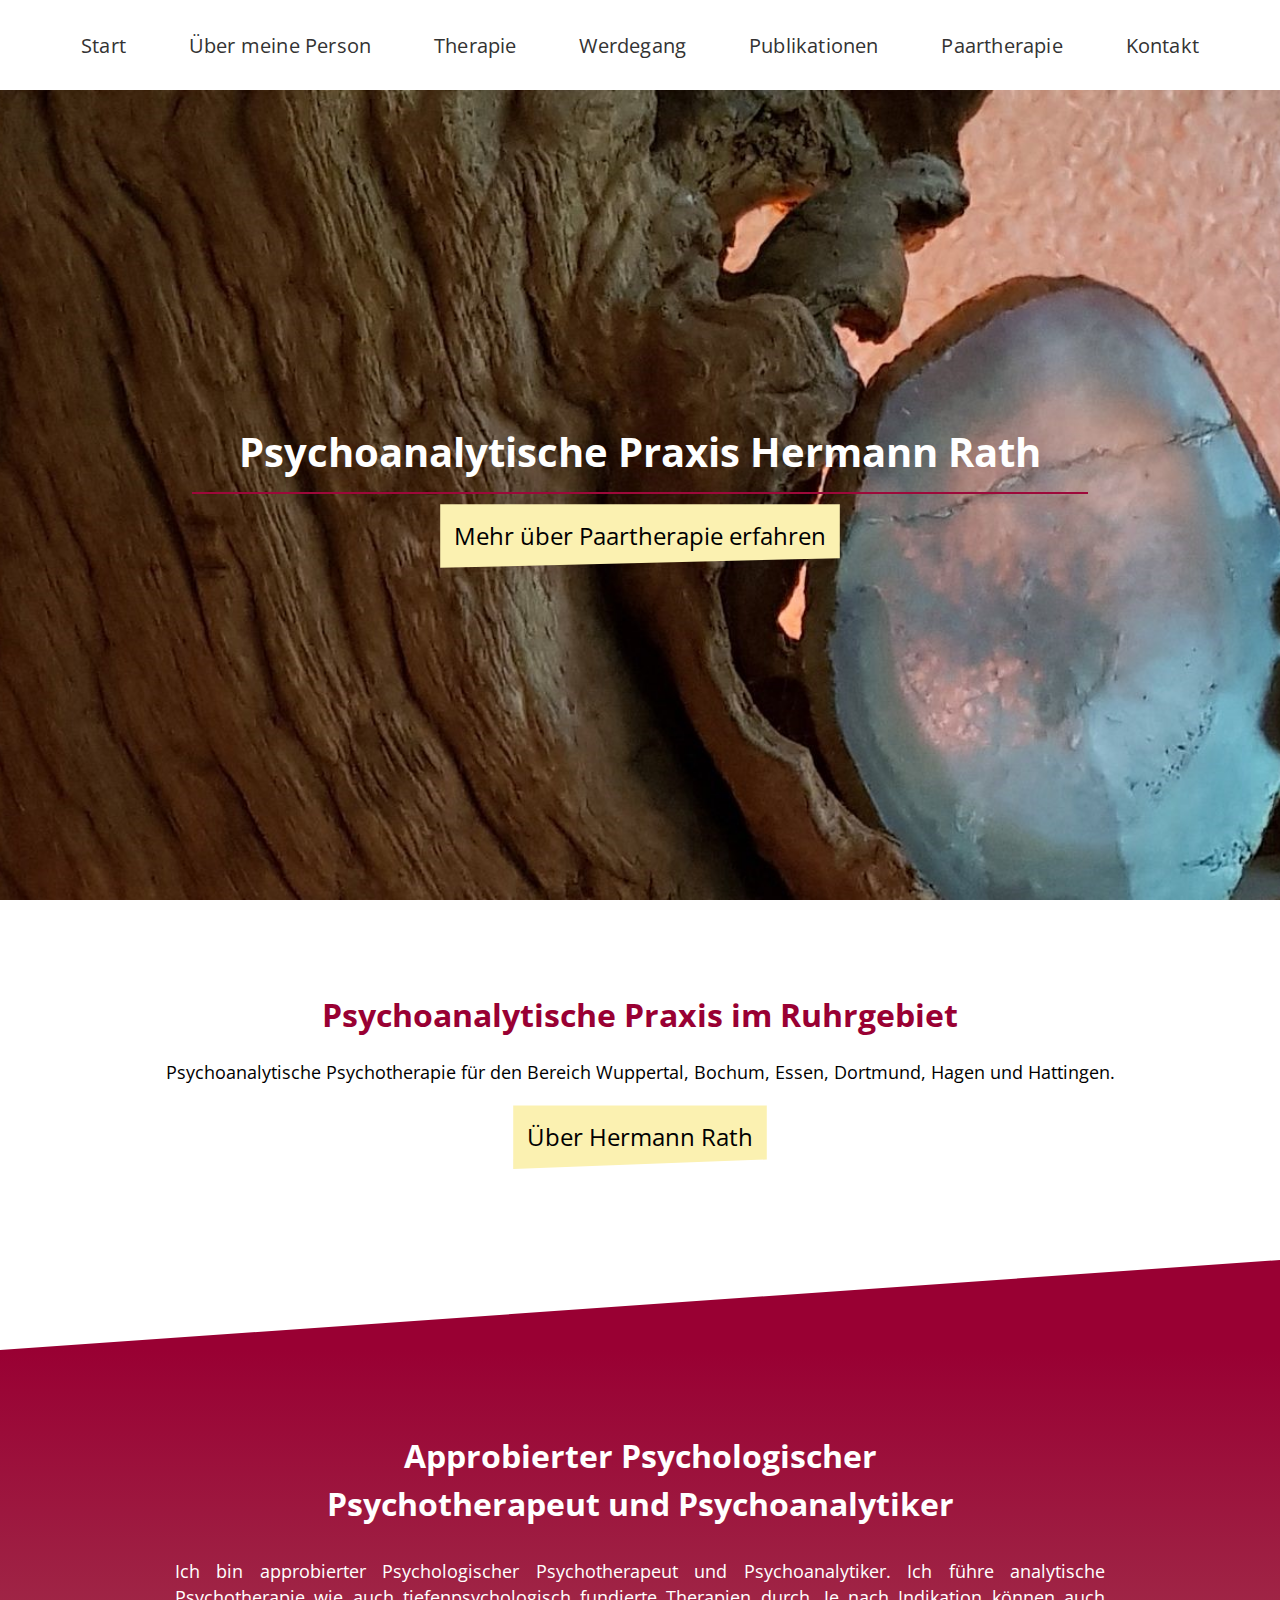
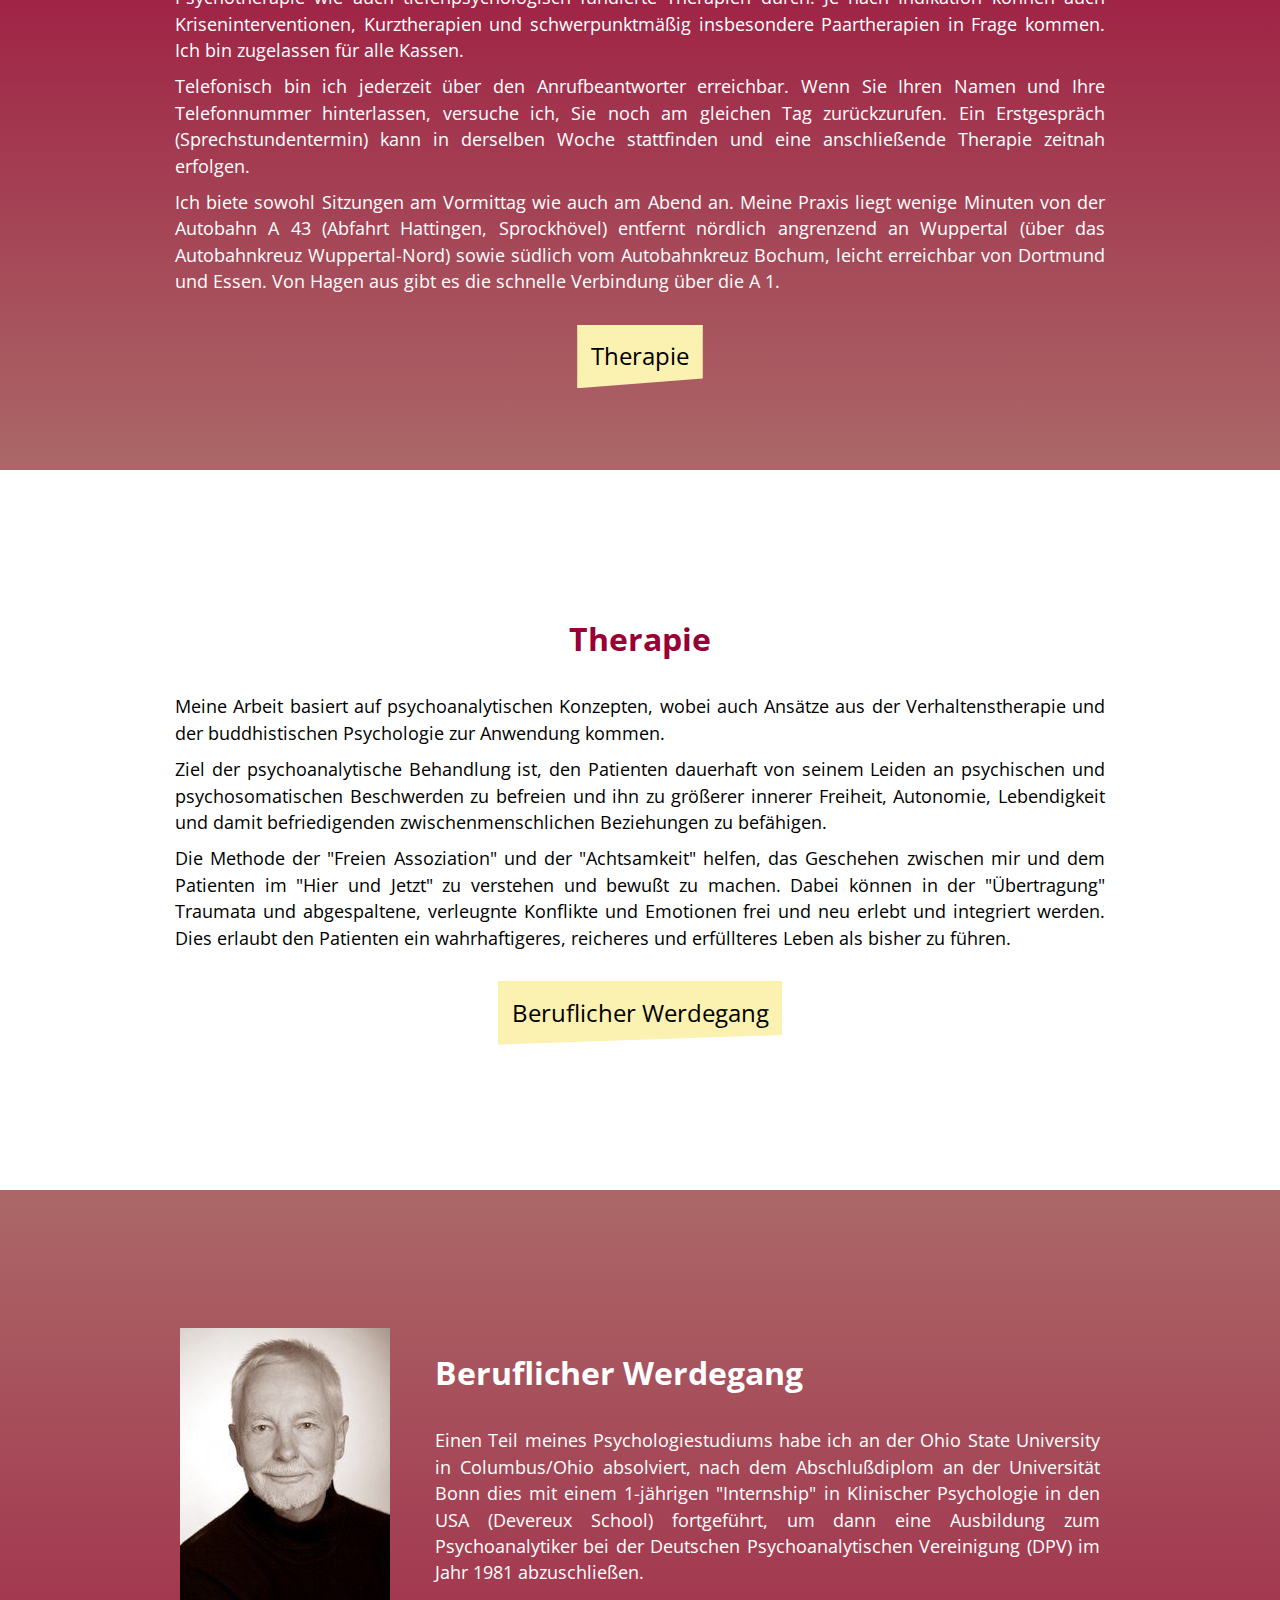
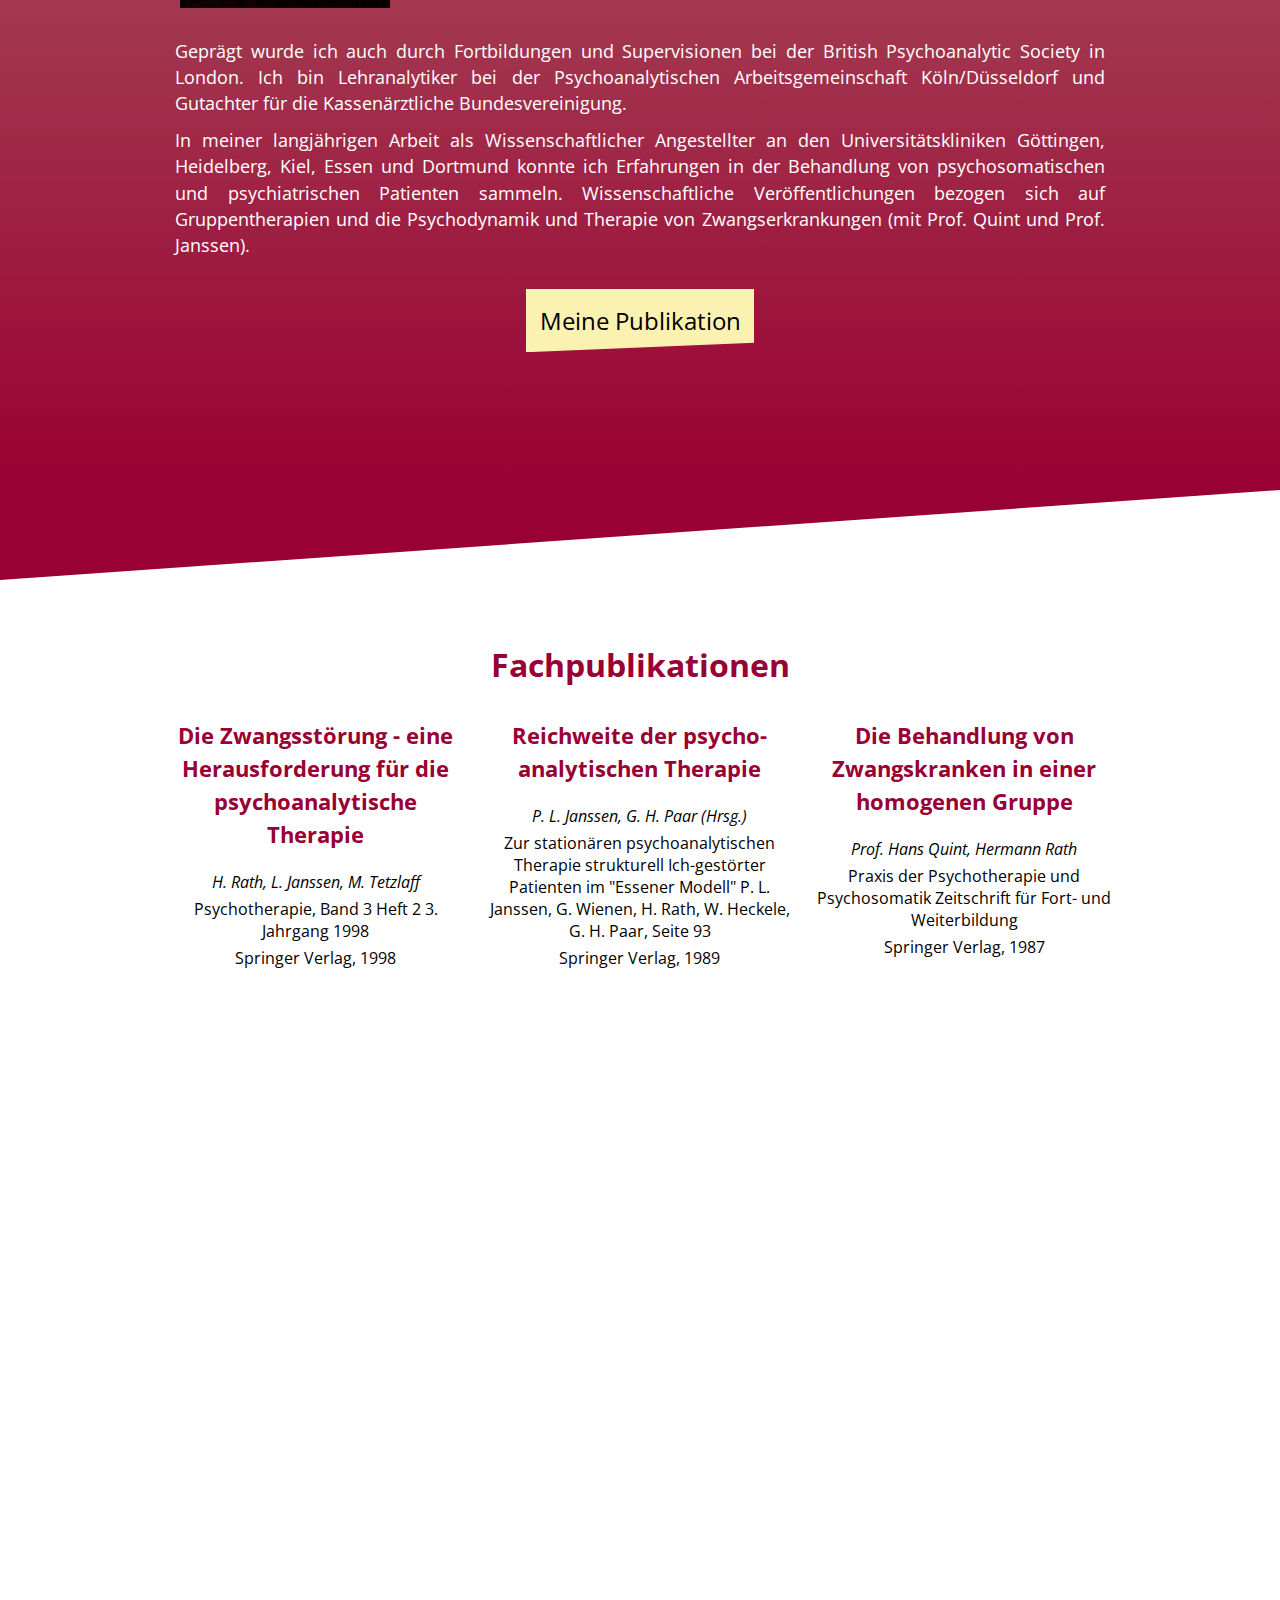
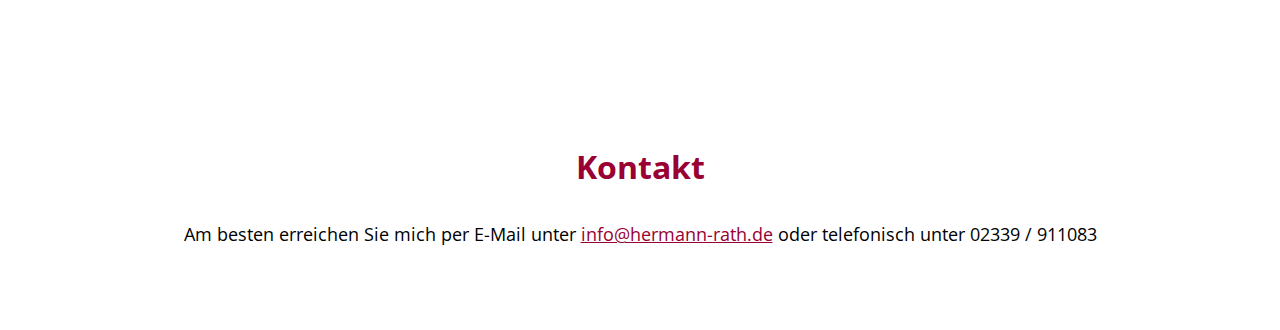
==== index.html @ 7dc6a61d "init" ====
<!DOCTYPE html>
<html lang="de">

<head>
	<meta charset="UTF-8">
	<meta name="viewport" content="width=device-width, initial-scale=1.0">
	<title>Psychoanalytische Praxis Hermann Rath</title>
	<link rel="stylesheet" href="./reset.css">
	<link rel="stylesheet" href="./style.css">
</head>

<body>
	<header>
		<nav class="nav">
			<input type="checkbox" id="nav-check">
			<div class="logo-container">
				<p class="logo">Dipl. Psych. Hermann Rath</p>
			</div>
			<div class="nav-btn">
				<label for="nav-check">
					<span></span>
					<span></span>
					<span></span>
				</label>
			</div>

			<ul class="nav-list">
				<li><a href="#practice">Start</a></li>
				<li><a href="#person">Über meine Person</a></li>
				<li><a href="#therapy">Therapie</a></li>
				<li><a href="#author">Werdegang</a></li>
				<li><a href="#publications">Publikationen</a></li>
				<li><a href="./test.html#test">Paartherapie</a></li>
				<li><a href="#">Kontakt</a></li>
			</ul>
		</nav>
	</header>
	<main>
		<section>
			<article class="hero-page">
				<h1 class="hero-page__title">Psychoanalytische Praxis Hermann Rath</h1>
				<hr class="line" />
				<button type="button" class="button">Mehr über Paartherapie erfahren</button>
			</article>
		</section>
		<section id="practice">
			<article class="practice">
				<h2 class="title title-red">Psychoanalytische Praxis im Ruhrgebiet</h2>
				<p class="text">Psychoanalytische Psychotherapie für den Bereich Wuppertal, Bochum, Essen, Dortmund, Hagen und
					Hattingen.</p>
				<a href="#person" class="button">Über Hermann Rath</a>
			</article>
		</section>
		<div class="divider-w-r"></div>
		<section id="person">
			<article class="licensed">
				<h2 class="title title-white">Approbierter Psychologischer Psychotherapeut und
					Psychoanalytiker</h2>
				<div class="text-container">
					<p class="text text-white">Ich bin approbierter Psychologischer Psychotherapeut und Psychoanalytiker. Ich
						führe
						analytische
						Psychotherapie wie auch tiefenpsychologisch fundierte Therapien durch. Je nach Indikation können auch
						Kriseninterventionen, Kurztherapien und schwerpunktmäßig insbesondere Paartherapien in Frage kommen. Ich bin
						zugelassen für alle Kassen.</p>
					<p class="text text-white">
						Telefonisch bin ich jederzeit über den Anrufbeantworter erreichbar. Wenn Sie Ihren Namen und Ihre
						Telefonnummer hinterlassen, versuche ich, Sie noch am gleichen Tag zurückzurufen. Ein Erstgespräch
						(Sprechstundentermin) kann in derselben Woche stattfinden und eine anschließende Therapie zeitnah erfolgen.
					</p>
					<p class="text text-white">
						Ich biete sowohl Sitzungen am Vormittag wie auch am Abend an. Meine Praxis liegt wenige Minuten von der
						Autobahn A 43 (Abfahrt Hattingen, Sprockhövel) entfernt nördlich angrenzend an Wuppertal (über das
						Autobahnkreuz Wuppertal-Nord) sowie südlich vom Autobahnkreuz Bochum, leicht erreichbar von Dortmund und
						Essen. Von Hagen aus gibt es die schnelle Verbindung über die A 1.</p>
				</div>
				<a href="#therapy" class="button">Therapie</a>
			</article>
		</section>
		<section>
			<article class="therapy" id="therapy">
				<h2 class="title title-red">Therapie</h2>
				<div class="text-container">
					<p class="text">Meine Arbeit basiert auf psychoanalytischen Konzepten, wobei auch Ansätze aus der
						Verhaltenstherapie und der buddhistischen Psychologie zur Anwendung kommen.</p>
					<p class="text">
						Ziel der psychoanalytische Behandlung ist, den Patienten dauerhaft von seinem Leiden an psychischen und
						psychosomatischen Beschwerden zu befreien und ihn zu größerer innerer Freiheit, Autonomie, Lebendigkeit und
						damit befriedigenden zwischenmenschlichen Beziehungen zu befähigen.
					</p>
					<p class="text">
						Die Methode der "Freien Assoziation" und der "Achtsamkeit" helfen, das Geschehen zwischen mir und dem
						Patienten im "Hier und Jetzt" zu verstehen und bewußt zu machen. Dabei können in der "Übertragung" Traumata
						und abgespaltene, verleugnte Konflikte und Emotionen frei und neu erlebt und integriert werden. Dies erlaubt
						den Patienten ein wahrhaftigeres, reicheres und erfüllteres Leben als bisher zu führen.</p>
				</div>
				<a href="#author" class="button">Beruflicher Werdegang</a>
			</article>
		</section>
		<section id="author">
			<article class="author">
				<div class="author-container">
					<img src="./img/h-rath.jpg" alt="Beruflicher Werdegang" />
					<div class="author-info">
						<h2 class="author-name">Beruflicher Werdegang</h2>
						<p class="text text-white author-text">Einen Teil meines Psychologiestudiums habe ich an der Ohio State
							University in
							Columbus/Ohio
							absolviert,
							nach dem Abschlußdiplom an der Universität Bonn dies mit einem 1-jährigen "Internship" in Klinischer
							Psychologie in den USA (Devereux School) fortgeführt, um dann eine Ausbildung zum Psychoanalytiker bei der
							Deutschen Psychoanalytischen Vereinigung (DPV) im Jahr 1981 abzuschließen.</p>
					</div>
				</div>
				<div class="text-container">
					<p class="text text-white">Geprägt wurde ich auch durch Fortbildungen und Supervisionen bei der British
						Psychoanalytic Society in
						London. Ich bin Lehranalytiker bei der Psychoanalytischen Arbeitsgemeinschaft Köln/Düsseldorf und Gutachter
						für die Kassenärztliche Bundesvereinigung.</p>
					<p class="text text-white">In meiner langjährigen Arbeit als Wissenschaftlicher Angestellter an den
						Universitätskliniken Göttingen,
						Heidelberg, Kiel, Essen und Dortmund konnte ich Erfahrungen in der Behandlung von psychosomatischen und
						psychiatrischen Patienten sammeln. Wissenschaftliche Veröffentlichungen bezogen sich auf Gruppentherapien
						und die Psychodynamik und Therapie von Zwangserkrankungen (mit Prof. Quint und Prof. Janssen).</p>
				</div>
				<a href="#publications" class="button">Meine Publikation</a>
			</article>
		</section>
		<div class="divider-r-w"></div>
		<section id="publications">
			<article class="publications">
				<h2 class="title title-red">Fachpublikationen</h2>
				<div class="publications-container">
					<div class="publication">
						<h3 class="publication-title">Die Zwangsstörung - eine Herausforderung für die psychoanalytische Therapie
						</h3>
						<p class="publication-author">H. Rath, L. Janssen, M. Tetzlaff</p>
						<p>Psychotherapie, Band 3 Heft 2
							3. Jahrgang 1998</p>
						<p>Springer Verlag, 1998</p>
					</div>
					<div class="publication">
						<h3 class="publication-title">Reichweite der psycho-analytischen Therapie
						</h3>
						<p class="publication-author">P. L. Janssen, G. H. Paar (Hrsg.)</p>
						<p>Zur stationären psychoanalytischen Therapie strukturell Ich-gestörter Patienten im "Essener Modell"
							P. L. Janssen, G. Wienen, H. Rath, W. Heckele, G. H. Paar, Seite 93</p>
						<p>Springer Verlag, 1989</p>
					</div>
					<div class="publication">
						<h3 class="publication-title">Die Behandlung von Zwangskranken in einer homogenen Gruppe
						</h3>
						<p class="publication-author">Prof. Hans Quint, Hermann Rath</p>
						<p>Praxis der Psychotherapie und Psychosomatik
							Zeitschrift für Fort- und Weiterbildung</p>
						<p>Springer Verlag, 1987</p>
					</div>
				</div>
			</article>
		</section>
		<div class="parallax"></div>
		<section>
			<article class="contact">
				<h2 class="title title-red">Kontakt</h2>
				<p class="text">Am besten erreichen Sie mich per E-Mail unter <a href="mailto: info@hermann-rath.de"
						class="contact-mail">info@hermann-rath.de</a>
					oder telefonisch unter
					02339
					/ 911083</p>
			</article>
		</section>
	</main>
</body>

</html>
---- style.css ----
@import url("https://fonts.googleapis.com/css2?family=Open+Sans:ital,wght@0,300;0,400;0,500;0,600;0,700;0,800;1,300;1,400;1,500;1,600;1,700;1,800&display=swap");
@import url("https://fonts.googleapis.com/css2?family=Cormorant+Garamond:wght@600&display=swap");

* {
  box-sizing: border-box;
  scroll-behavior: smooth;
}
body {
  margin: 0;
  font-family: "Open Sans", sans-serif;
}
.nav {
  width: 100%;
  background-color: #fff;
  display: flex;
  justify-content: center;
  align-items: center;
  min-height: 10vh;
}
.nav > .nav-list {
  display: flex;
  gap: 1.8rem;
}
.nav > .nav-list > li {
  list-style-type: none;
}
.nav > .nav-list > li a {
  text-decoration: none;
  color: #333;
  cursor: pointer;
  padding: 1rem;
  font-size: 20px;
  transition: all 0.3s ease-in-out;
  border: 1px solid #fff;
  width: 100%;
  letter-spacing: 0.2px;
}
.nav > .nav-list > li a:hover,
.nav > .nav-list > li a:focus {
  border: 1px solid #903;
  color: #903;
}
.nav > #nav-check {
  display: none;
}

.logo-container {
  display: none;
}

.logo {
  font-weight: 600;
  font-size: 24px;
  font-family: "Cormorant Garamond", serif;
  cursor: pointer;
}

.hero-page {
  min-height: 90vh;
  display: flex;
  justify-content: center;
  align-items: center;
  flex-direction: column;
  background-image: url(./img/background.jpg);
  background-position: center center;
  background-size: cover;
  background-repeat: no-repeat;
  gap: 10px;
}

.hero-page__title {
  font-size: 40px;
  line-height: 1.5;
  letter-spacing: 0px;
  font-weight: 700;
  text-transform: none;
  font-style: normal;
  color: #fff;
  text-align: center;
}

.line {
  height: 2px;
  width: 70%;
  max-width: 1000px;
  background-color: rgb(157, 9, 58);
}

.button {
  clip-path: polygon(0 0, 100% 0, 100% 85%, 0 100%);
  padding: 0.8rem 0.8rem;
  letter-spacing: 0px;
  font-weight: 400;
  text-transform: none;
  font-style: normal;
  border-width: 1px;
  border-style: solid;
  max-width: 100%;
  transition: all 0.3s ease-in-out;
  background: #fbf1b1;
  color: #000;
  border-color: rgba(0, 0, 0, 0);
  padding: 0.8rem 0.8rem;
  font-size: 1.5rem;
  line-height: 1.5;
}

.button:hover {
  background: #903;
  color: #fff;
  border-color: rgba(0, 0, 0, 0);
  cursor: pointer;
  clip-path: polygon(0 0, 100% 0, 100% 100%, 0% 85%);
}

.practice {
  min-height: 40vh;
  background-color: #ffffff;
  display: flex;
  flex-direction: column;
  justify-content: center;
  align-items: center;
  gap: 20px;
  padding: 15px;
}

.title {
  font-size: 32px;
  line-height: 1.5;
  letter-spacing: 0px;
  font-weight: 700;
  text-transform: none;
  font-style: normal;
  text-decoration: none;
  text-align: center;
  margin-bottom: 0;
  width: 60%;
}

.title-red {
  color: #903;
}
.title-white {
  color: #fff;
}

.text-container {
  max-width: 950px;
  padding: 0 10px;
}
.text-container p:not(:first-child) {
  margin-top: 10px;
}
.text {
  font-size: 1.1rem;
  text-align: justify;
  line-height: 1.5;
}
.text-white {
  color: #fff;
}

.divider-w-r {
  min-height: 10vh;
  background-color: #fff;
  position: relative;
}

.divider-w-r::after {
  content: "";
  position: absolute;
  top: 0;
  left: 0;
  height: 100%;
  width: 100%;
  background: #903;
  clip-path: polygon(100% 0, 0% 100%, 100% 120%);
}

.divider-r-w {
  min-height: 10vh;
  background-color: #903;
  position: relative;
}

.divider-r-w::after {
  content: "";
  position: absolute;
  top: 0;
  left: 0;
  height: 100%;
  width: 100%;
  background: #fff;
  clip-path: polygon(100% 0, 0% 100%, 100% 120%);
}

.licensed {
  min-height: 80vh;
  background: linear-gradient(#903, #ab6868);
  display: flex;
  flex-direction: column;
  justify-content: center;
  align-items: center;
  gap: 30px;
  padding: 60px 15px;
}

.therapy {
  min-height: 80vh;
  background: #fff;
  display: flex;
  flex-direction: column;
  justify-content: center;
  align-items: center;
  gap: 30px;
  padding: 60px 15px;
}

.author {
  min-height: 100vh;
  background: linear-gradient(#ab6868, #903);
  display: flex;
  flex-direction: column;
  justify-content: center;
  align-items: center;
  gap: 30px;
  padding: 60px 15px;
}

.author-container {
  max-width: 950px;
  display: flex;
  justify-content: center;
  align-items: center;
  gap: 45px;
}

.author-info {
  width: 70%;
  display: flex;
  flex-direction: column;
  gap: 30px;
}

.author-name {
  font-size: 32px;
  line-height: 1.5;
  letter-spacing: 0px;
  font-weight: 700;
  color: #fff;
}

.publications {
  min-height: 50vh;
  background: #fff;
  display: flex;
  flex-direction: column;
  justify-content: center;
  align-items: center;
  gap: 30px;
  padding: 60px 15px;
}

.publications-container {
  display: flex;
  justify-content: center;
  gap: 23px;
  width: 950px;
  max-width: 950px;
}

.publication-title {
  font-size: 22px;
  text-align: center;
  color: #903;
  line-height: 1.5;
  letter-spacing: 0px;
  font-weight: 700;
}

.publication {
  width: 275px;
  flex: 0 1 33%;
}

.publication p {
  text-align: center;
  margin-top: 5px;
}

.publication .publication-author {
  font-style: italic;
  margin-top: 20px;
}

.parallax {
  background-image: url("/img/background-original.jpg");
  min-height: 70vh;
  background-attachment: fixed;
  background-position: center;
  background-repeat: no-repeat;
  background-size: cover;
}

.contact {
  min-height: 30vh;
  background: #fff;
  display: flex;
  flex-direction: column;
  justify-content: center;
  align-items: center;
  gap: 30px;
  padding: 60px 15px;
}

.contact-mail {
  cursor: pointer;
  color: #903;
  text-decoration: underline;
}

@media (max-width: 1158px) {
  .logo-container {
    display: block;
    position: absolute;
    left: 20px;
    top: 23px;
  }
  .nav {
    padding: 1rem;
  }
  .nav > .nav-btn {
    display: inline-block;
    cursor: pointer;
    position: absolute;
    right: 0;
    top: 0;
    padding-top: 0.6rem;
  }
  .nav > .nav-btn > label {
    display: inline-block;
    width: 50px;
    height: 50px;
    padding: 13px;
  }
  .nav > .nav-btn > label > span {
    display: block;
    width: 25px;
    height: 10px;
    border-top: 3px solid #990033;
  }
  .nav > .nav-list {
    position: absolute;
    z-index: 1;
    display: flex;
    flex-direction: column;
    gap: 1rem;
    width: 100%;
    background-color: #fff;
    height: 0;
    transition: all 0.3s ease-in;
    top: 60px;
    left: 0;
    overflow: hidden;
  }
  .nav > .nav-list > li {
    width: 100%;
    margin-top: 1.5rem;
    display: flex;
    align-items: center;
    justify-content: center;
  }
  .nav > .nav-list > li > a {
    width: 100%;
    flex: 1;
    margin: 0 5px;
  }
  .nav > #nav-check:checked ~ .nav-list {
    height: calc(100vh - 50px);
  }
}
@media (max-width: 1158px) {
  .title {
    width: 90%;
  }
}

@media (max-width: 968px) {
  .publications-container {
    flex-wrap: wrap;
    justify-content: center;
    align-items: center;
    width: auto;
  }
  .publication {
    flex: 0 1 auto;
    align-self: center;
  }
}

@media (max-width: 750px) {
  .author-container {
    flex-wrap: wrap;
  }

  .author-info {
    width: 1000%;
  }
  .author-text {
    padding: 0 10px;
  }

  .author-name {
    padding: 0 10px;
  }
}
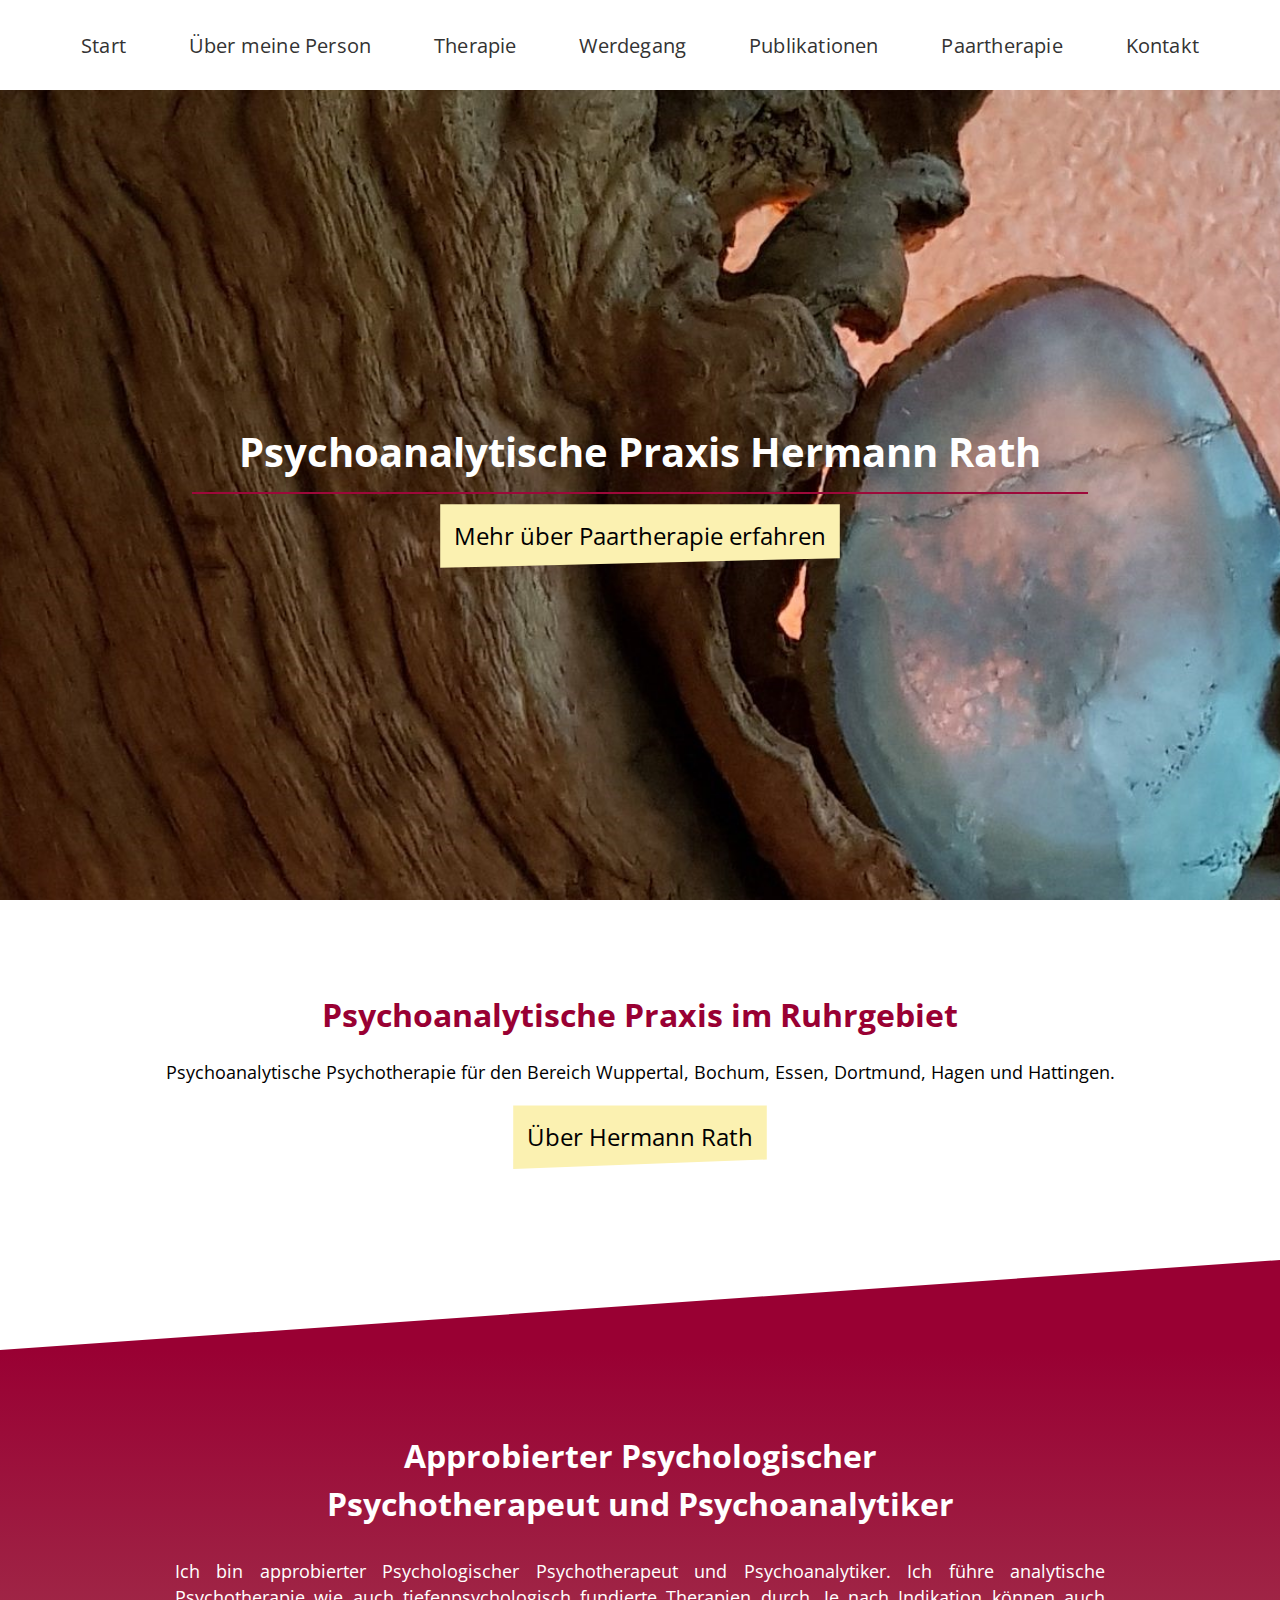
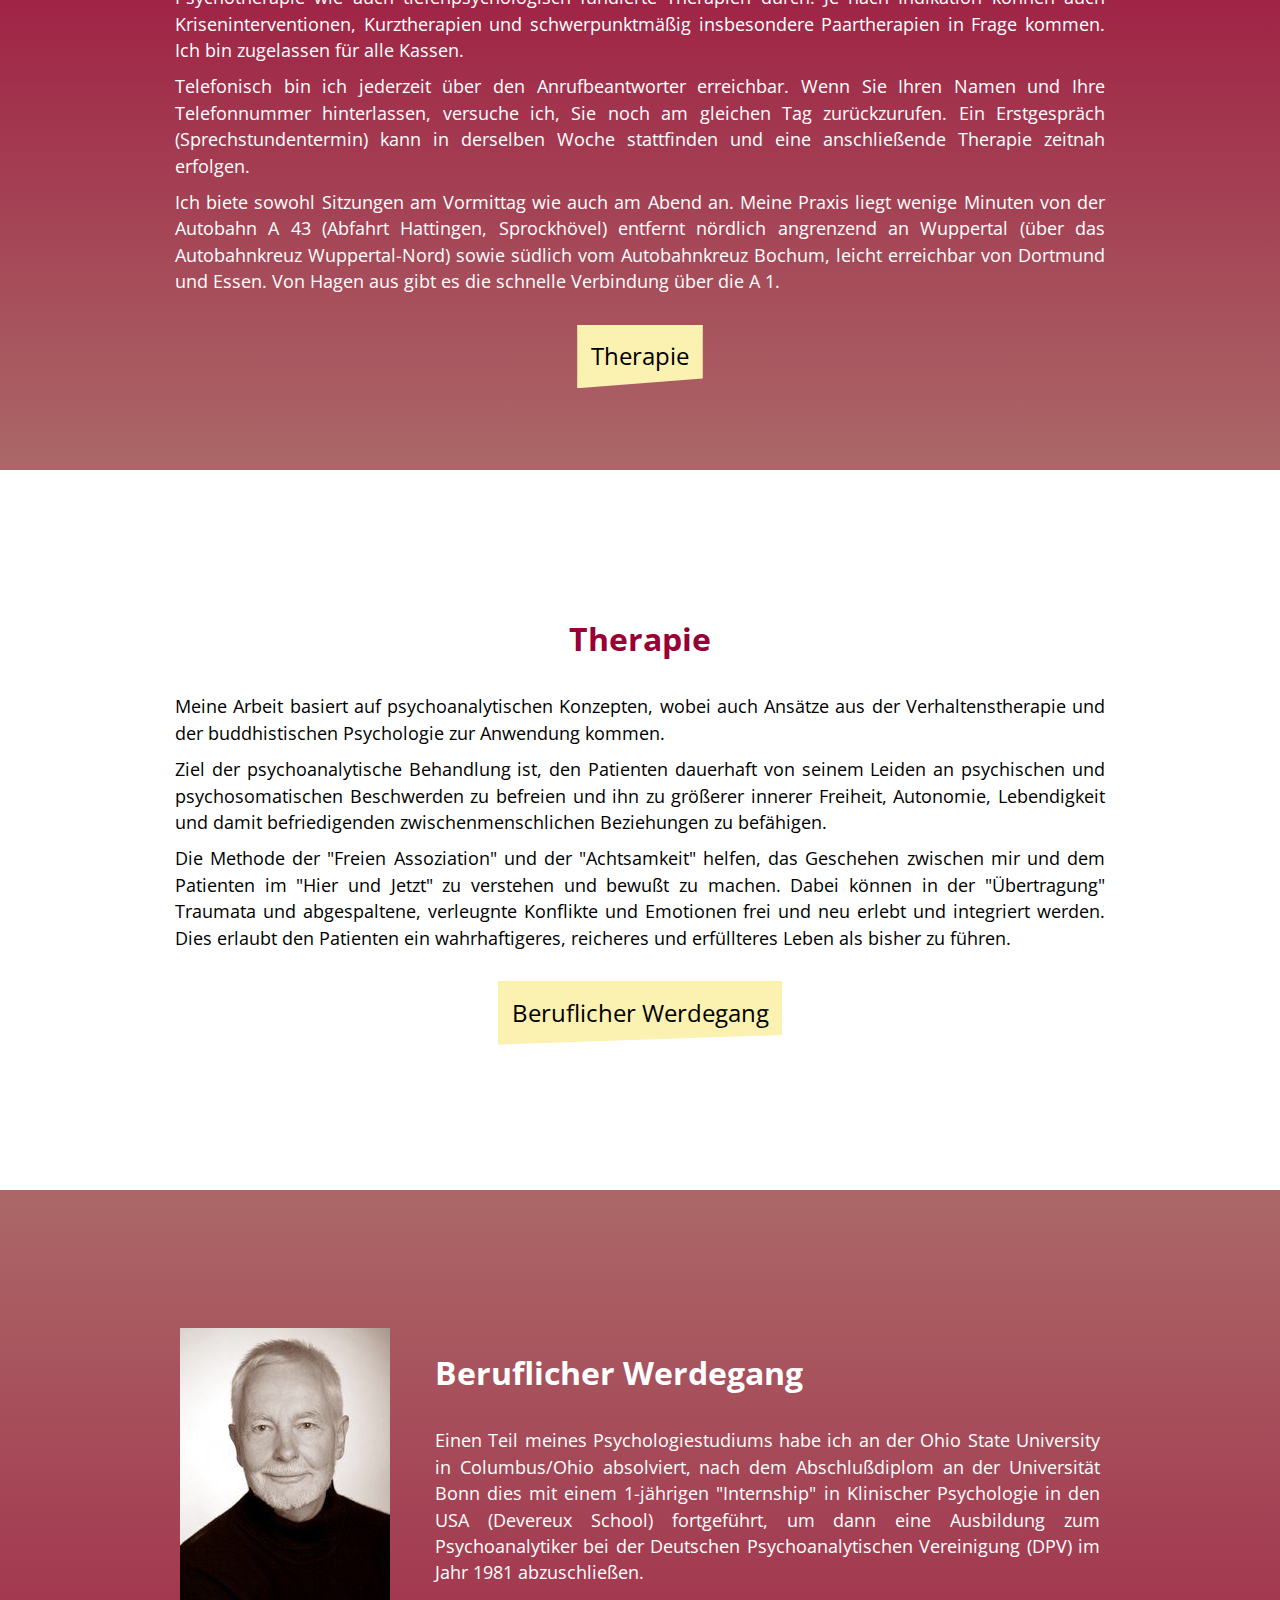
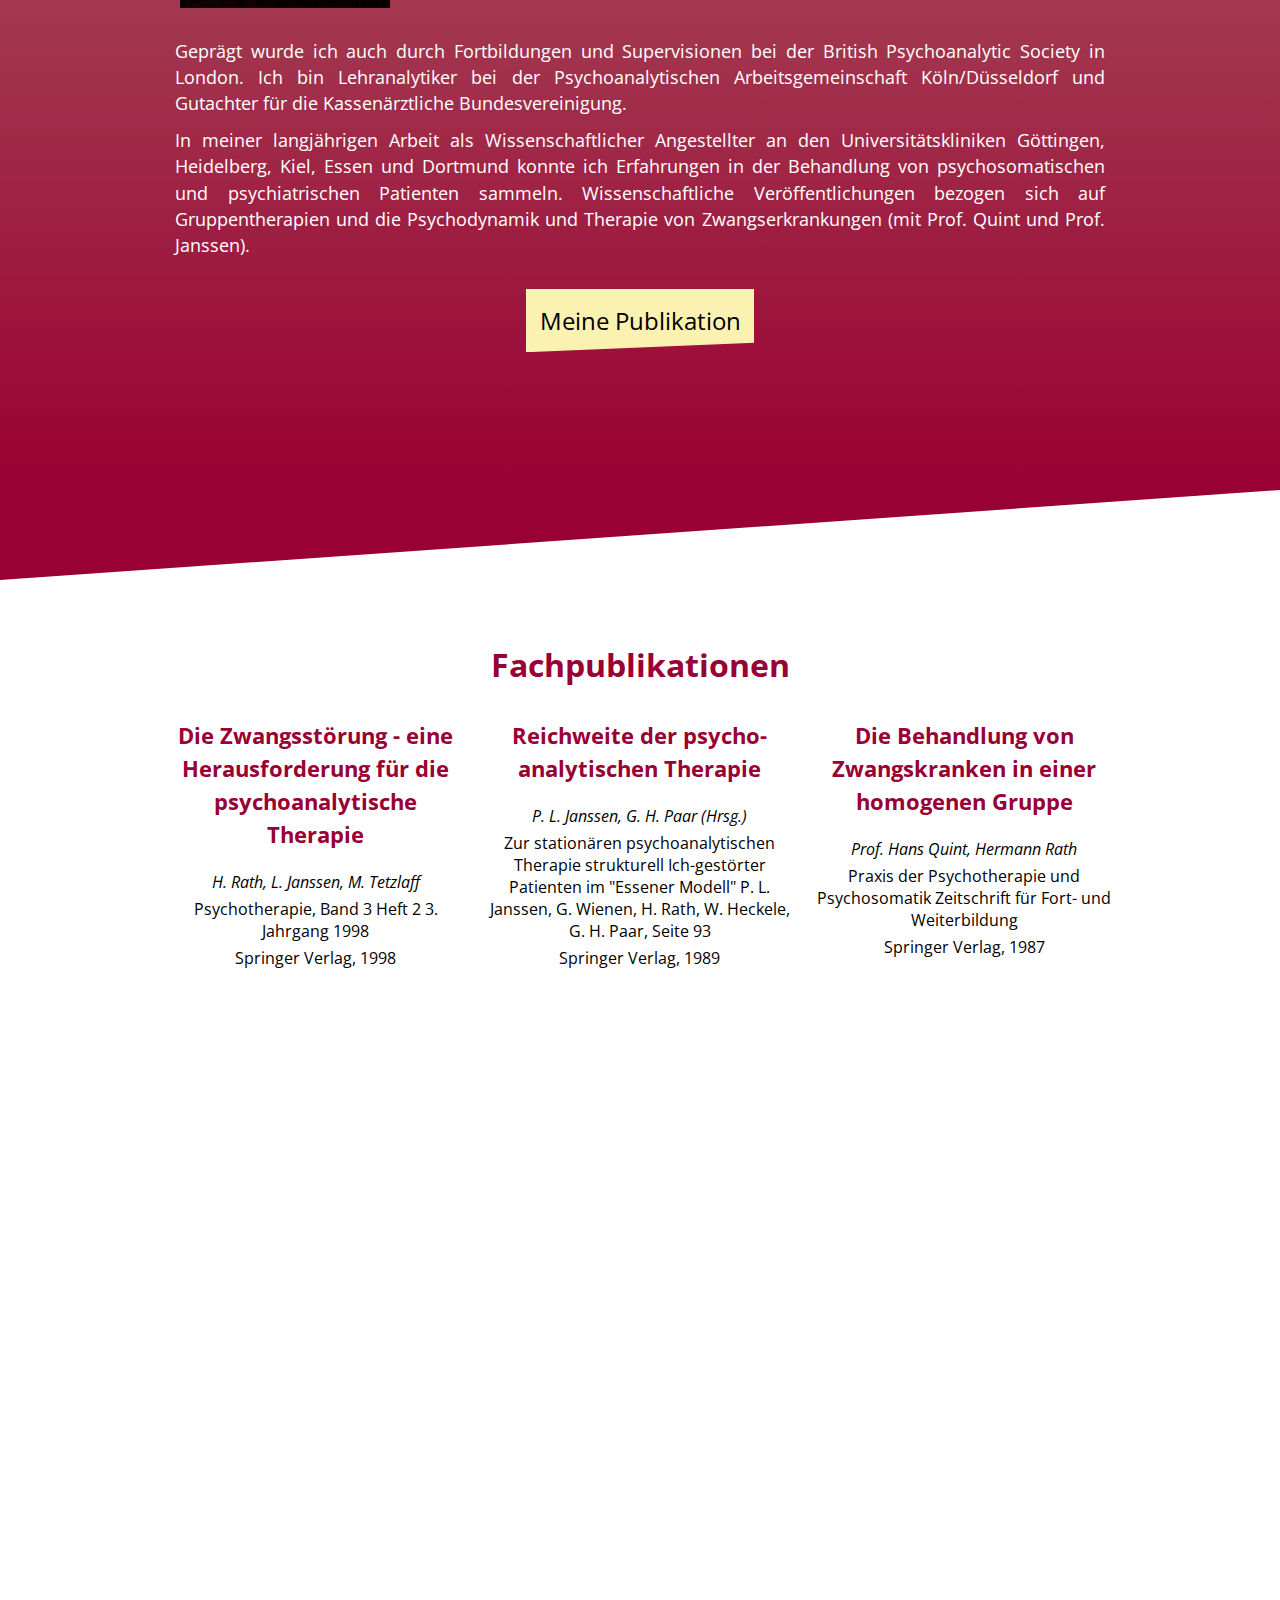
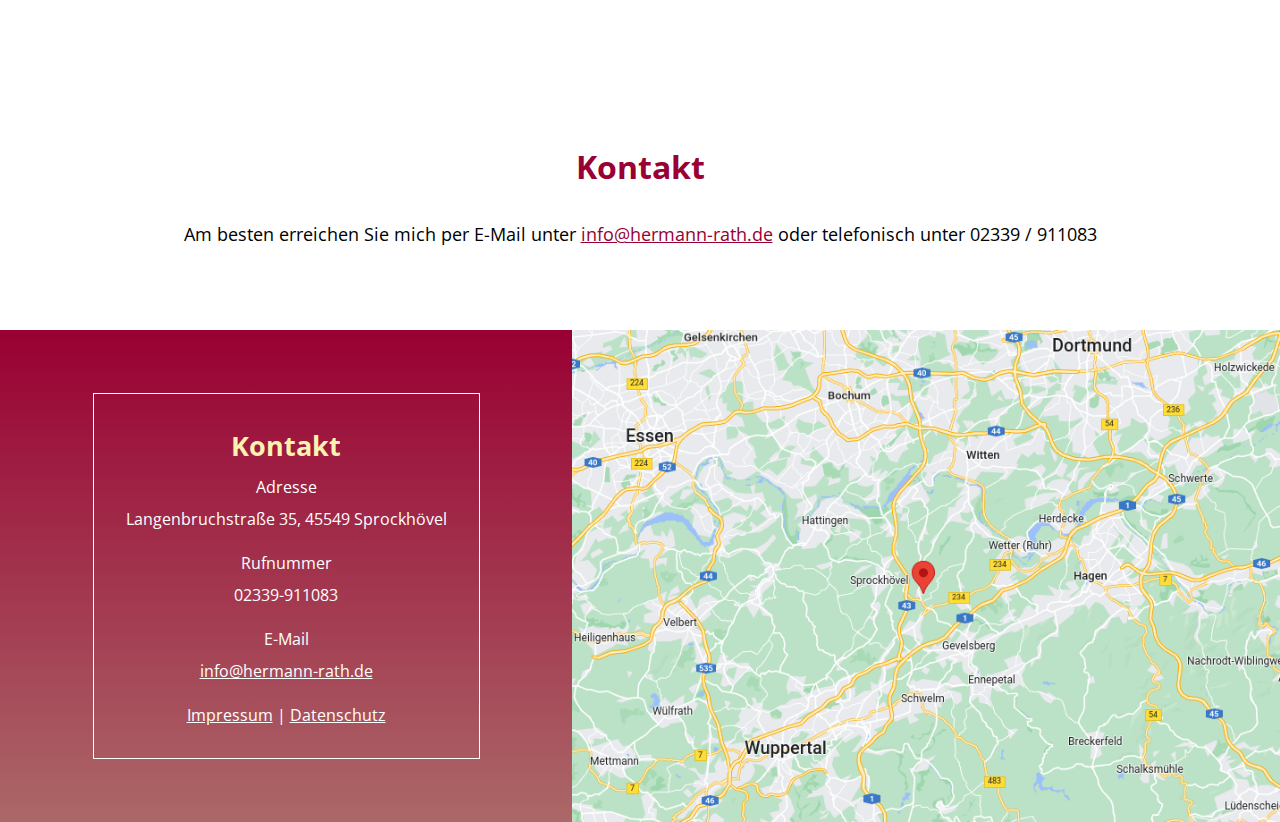
==== commit 8b2ac1ba: "added footer" ====
--- a/index.html
+++ b/index.html
@@ -77,8 +77,8 @@
 				<a href="#therapy" class="button">Therapie</a>
 			</article>
 		</section>
-		<section>
-			<article class="therapy" id="therapy">
+		<section id="therapy">
+			<article class="therapy">
 				<h2 class="title title-red">Therapie</h2>
 				<div class="text-container">
 					<p class="text">Meine Arbeit basiert auf psychoanalytischen Konzepten, wobei auch Ansätze aus der
@@ -169,6 +169,26 @@
 					/ 911083</p>
 			</article>
 		</section>
+		<footer class="footer">
+			<div class="footer-info">
+				<div class="contacts">
+					<h2 class="title contacts-title">Kontakt</h2>
+					<p>Adresse</p>
+					<p>
+						Langenbruchstraße 35,
+						45549 Sprockhövel</p>
+					<p class="text-mt">Rufnummer</p>
+					<p>
+						02339-911083</p>
+					<p class="text-mt">E-Mail</p>
+					<a href="mailto: info@hermann-rath.de" class="contact-mail contact-mail-white">info@hermann-rath.de</a>
+					<p class="text-mt"><a href="#" class="contact-mail contact-mail-white">Impressum</a> | <a href="#"
+							class="contact-mail contact-mail-white">Datenschutz</a></p>
+				</div>
+			</div>
+			<a href="https://www.google.com/maps/place/Langenbruchstra%C3%9Fe+35,+45549+Sprockh%C3%B6vel,+Germany/@51.3570226,7.2889707,17z/"
+				target="_blank"><img src="./img/map.png" alt="map" class="contacts-image" /></a>
+		</footer>
 	</main>
 </body>
 
--- a/style.css
+++ b/style.css
@@ -318,13 +318,57 @@
   color: #903;
   text-decoration: underline;
 }
+.contact-mail-white {
+  color: #fff;
+}
+
+.footer {
+  display: flex;
+  justify-content: center;
+}
+
+.footer-info {
+  width: 50%;
+  height: inherit;
+  background: linear-gradient(#903, #ab6868);
+  color: #fff;
+  text-align: center;
+  display: flex;
+  justify-content: center;
+  align-items: center;
+}
+
+.contacts {
+  border: 1px solid #fff;
+  padding: 2rem;
+  display: flex;
+  flex-direction: column;
+  justify-content: center;
+  align-items: center;
+  gap: 10px;
+}
+
+.contacts-title {
+  color: #fbf1b1;
+  font-size: 27px;
+}
+
+.contacts-image {
+  overflow-clip-margin: content-box;
+  overflow: clip;
+  vertical-align: middle;
+}
+
+.text-mt {
+  margin-top: 12px;
+}
 
 @media (max-width: 1158px) {
   .logo-container {
     display: block;
     position: absolute;
     left: 20px;
-    top: 23px;
+    top: 20px;
   }
   .nav {
     padding: 1rem;
@@ -385,6 +429,26 @@
   }
 }
 
+@media (max-width: 1000px) {
+  .contacts {
+    border: none;
+  }
+}
+@media (max-width: 768px) {
+  .footer {
+    flex-wrap: wrap;
+  }
+
+  .footer-info {
+    width: 100%;
+  }
+
+  .contacts {
+    border: 1px solid #fff;
+    margin: 30px;
+  }
+}
+
 @media (max-width: 968px) {
   .publications-container {
     flex-wrap: wrap;
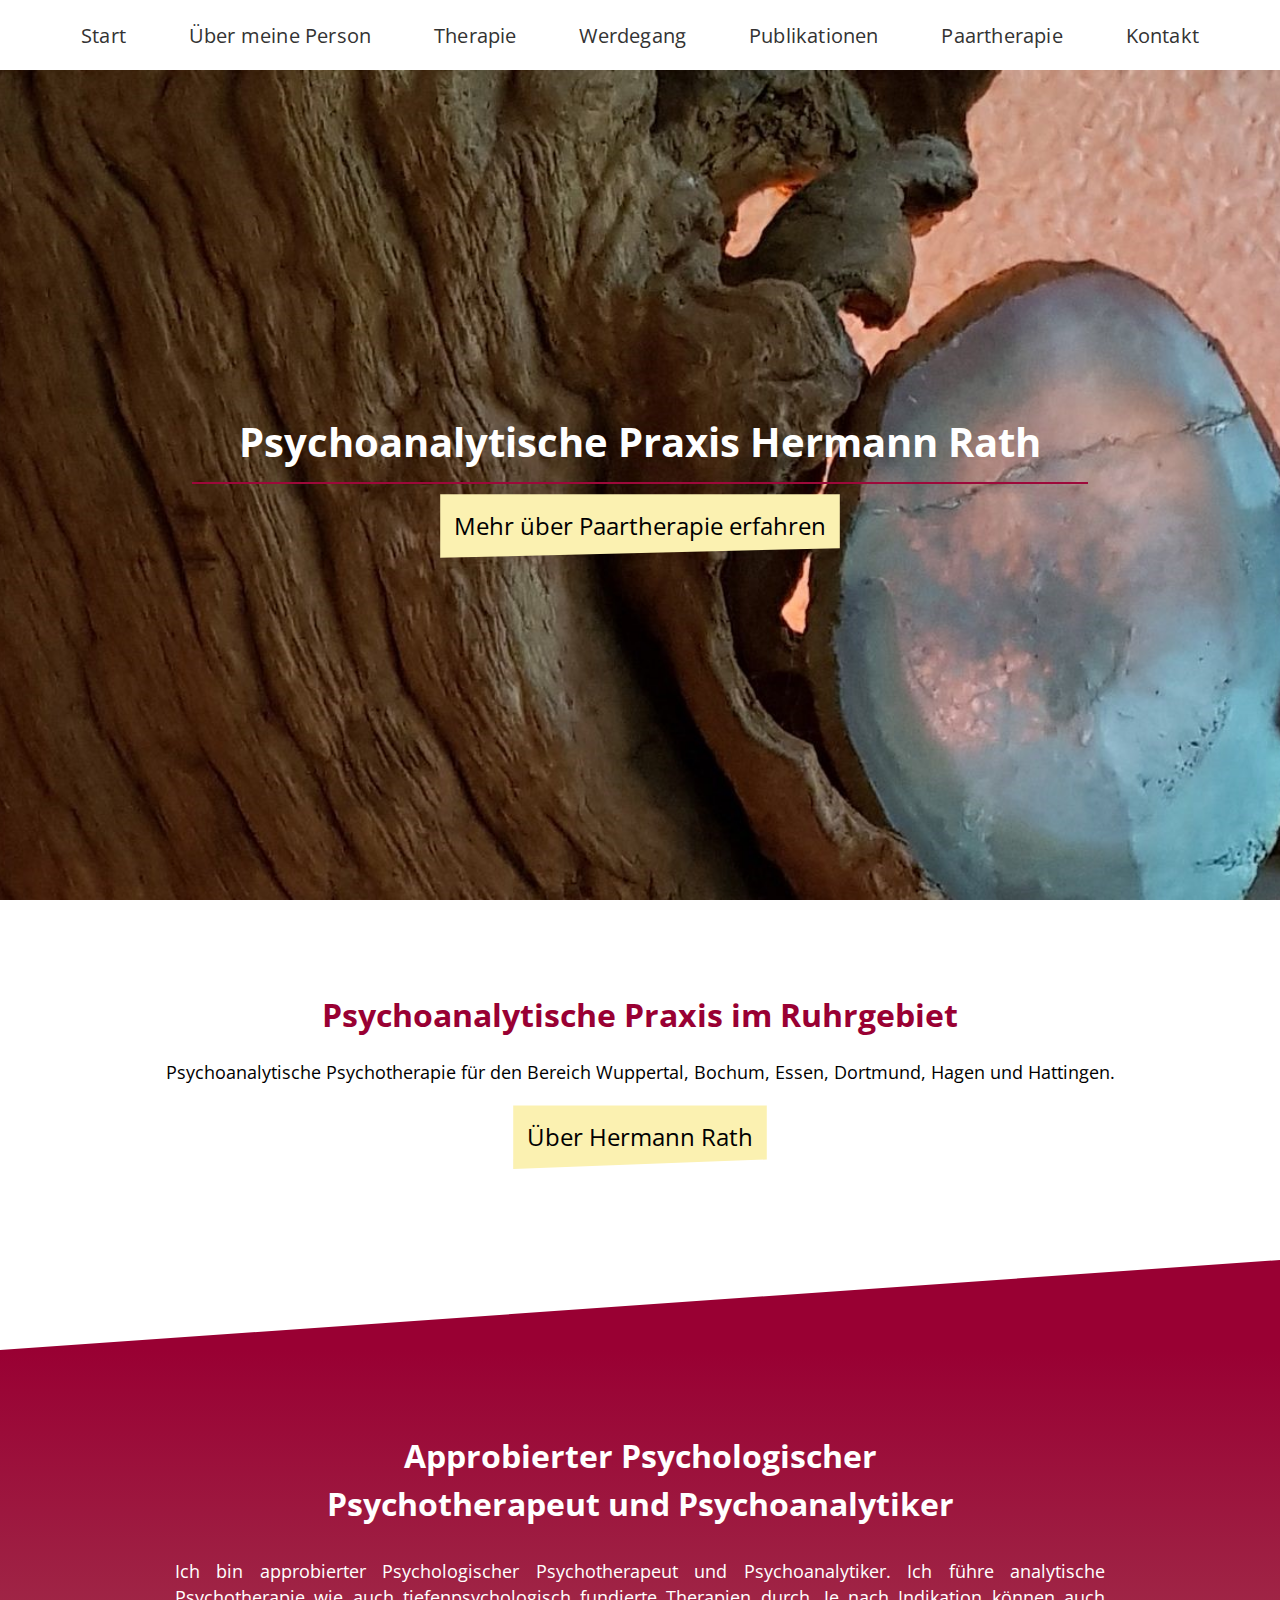
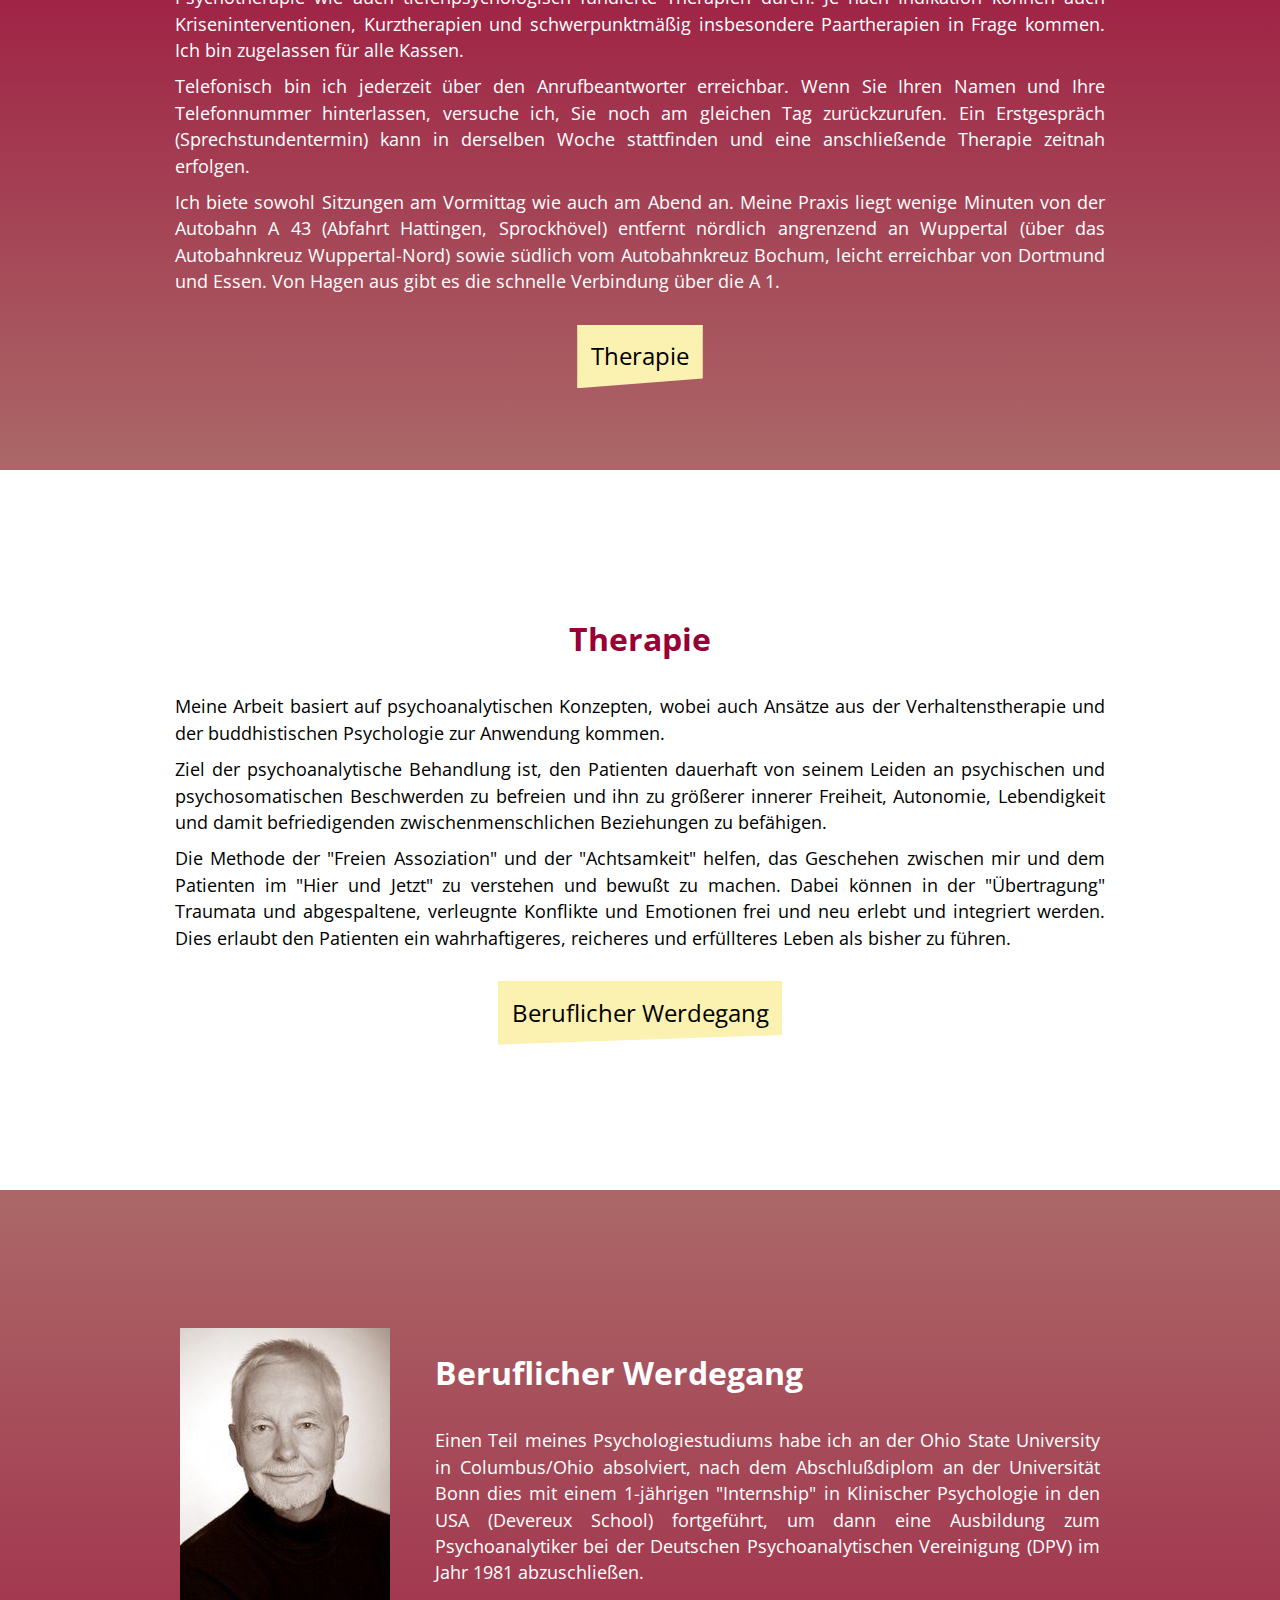
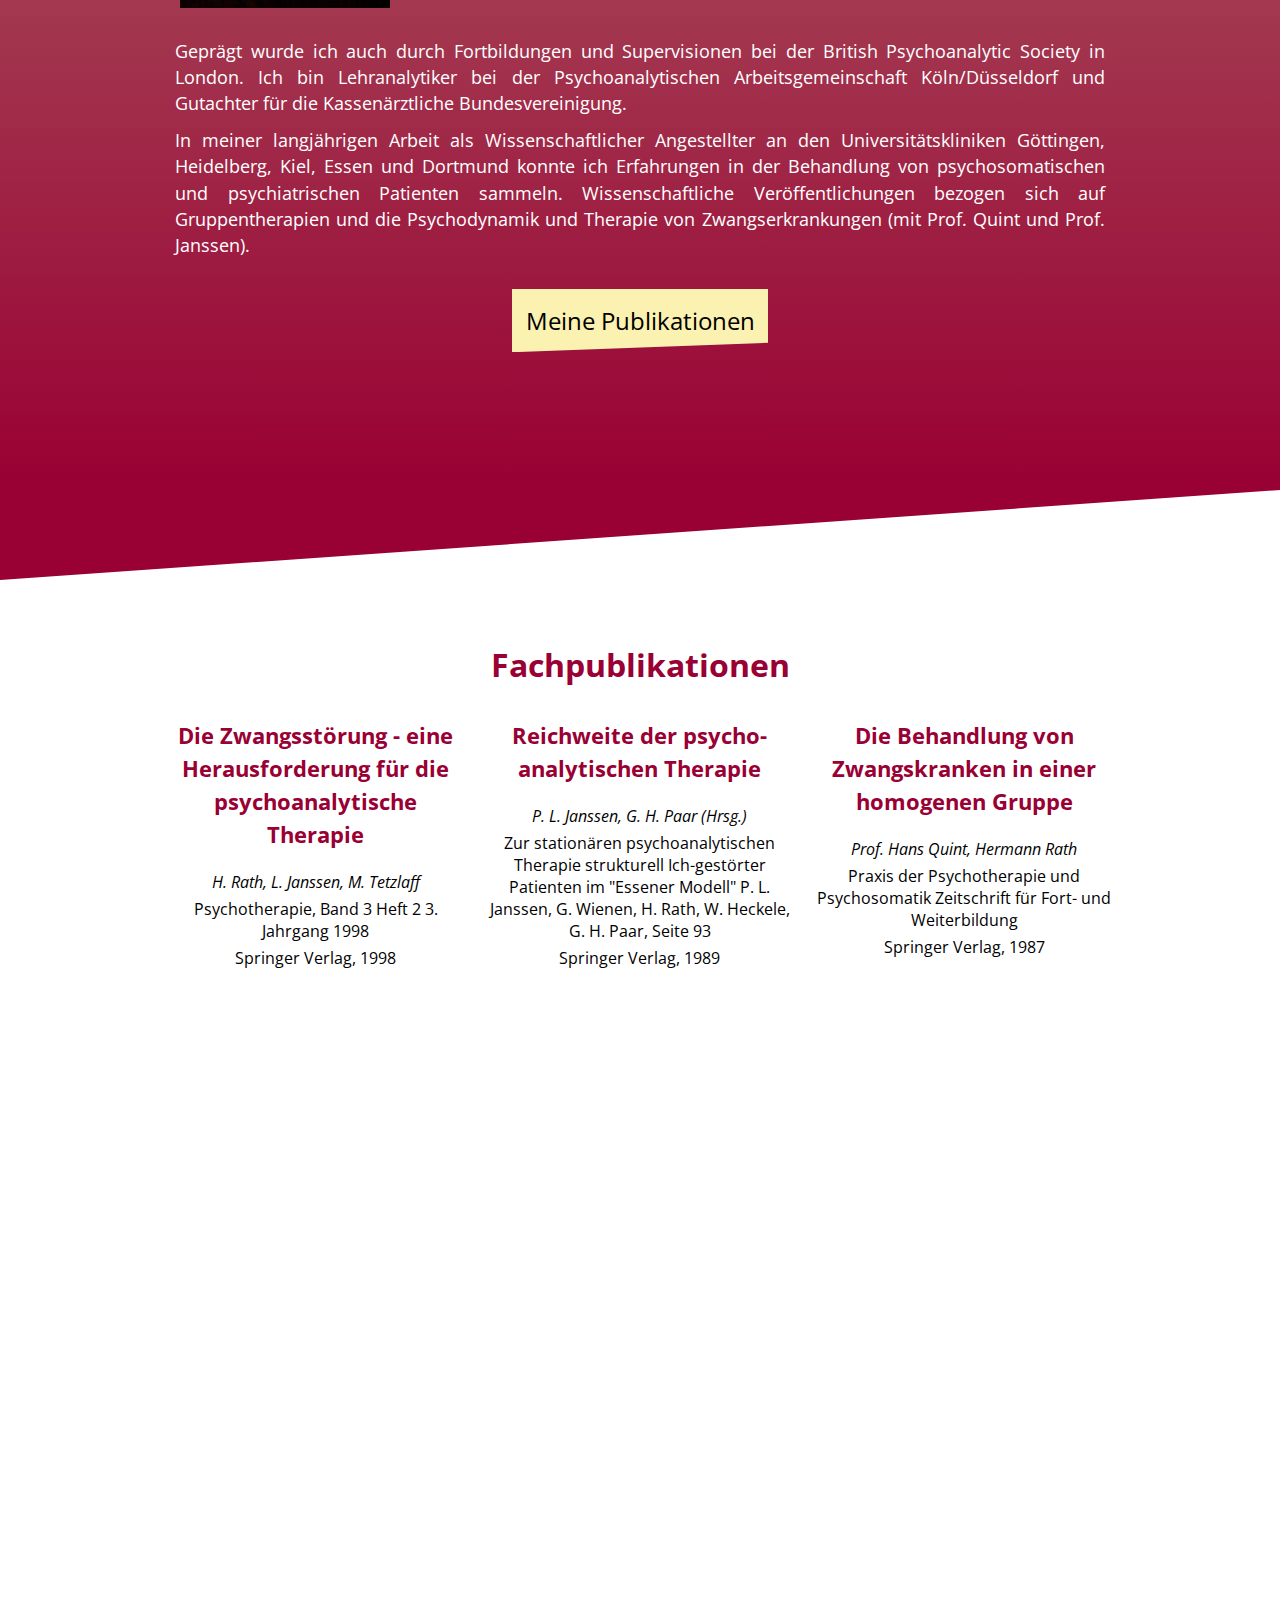
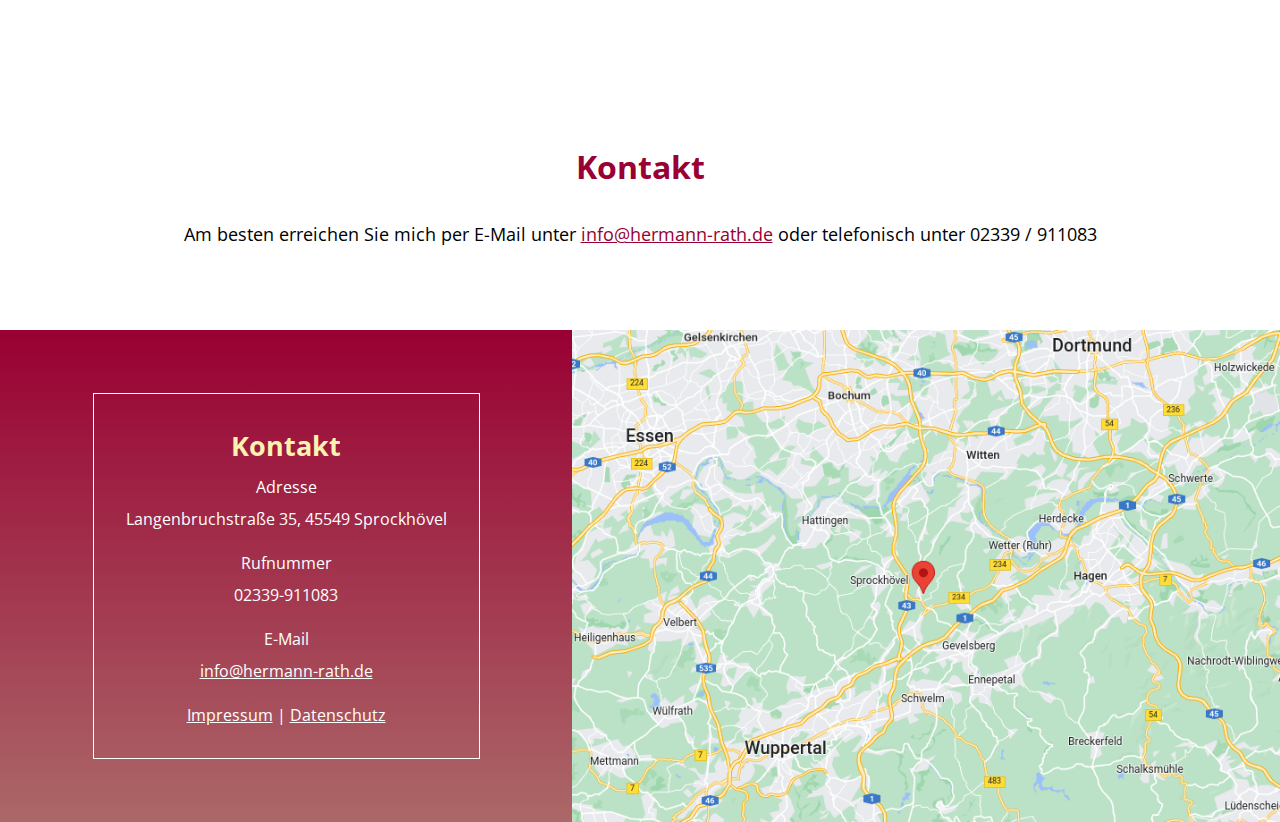
==== commit 44af9966: "init" ====
--- a/index.html
+++ b/index.html
@@ -4,9 +4,14 @@
 <head>
 	<meta charset="UTF-8">
 	<meta name="viewport" content="width=device-width, initial-scale=1.0">
+	<meta name="description"
+		content="Approbierter Psychologischer Psychotherapeut und Psychoanalytiker. Ich führe analytische Psychotherapie wie auch tiefenpsychologisch fundierte Therapien durch. Je nach Indikation können auch Kriseninterventionen, Kurztherapien und schwerpunktmäßig insbesondere Paartherapien in Frage kommen">
 	<title>Psychoanalytische Praxis Hermann Rath</title>
-	<link rel="stylesheet" href="./reset.css">
-	<link rel="stylesheet" href="./style.css">
+	<link rel="apple-touch-icon" sizes="180x180" href="./img/apple-touch-icon.png">
+	<link rel="icon" type="image/png" sizes="32x32" href="./img/favicon-32x32.png">
+	<link rel="icon" type="image/png" sizes="16x16" href="./img/favicon-16x16.png">
+	<link rel="stylesheet" href="./css/reset.css">
+	<link rel="stylesheet" href="./css/style.css">
 </head>
 
 <body>
@@ -30,20 +35,22 @@
 				<li><a href="#therapy">Therapie</a></li>
 				<li><a href="#author">Werdegang</a></li>
 				<li><a href="#publications">Publikationen</a></li>
-				<li><a href="./test.html#test">Paartherapie</a></li>
-				<li><a href="#">Kontakt</a></li>
+				<li><a href="./paartherapie.html#paar">Paartherapie</a></li>
+				<li><a href="#contact">Kontakt</a></li>
 			</ul>
 		</nav>
 	</header>
 	<main>
 		<section>
+			<h1 class="visuallyhidden">Psychoanalytische Praxis Hermann Rath</h1>
 			<article class="hero-page">
-				<h1 class="hero-page__title">Psychoanalytische Praxis Hermann Rath</h1>
+				<h2 class="hero-page__title">Psychoanalytische Praxis Hermann Rath</h2>
 				<hr class="line" />
-				<button type="button" class="button">Mehr über Paartherapie erfahren</button>
+				<a href="./paartherapie.html#paar" class="button">Mehr über Paartherapie erfahren</a>
 			</article>
 		</section>
 		<section id="practice">
+			<h2 class="visuallyhidden">Practice Page</h2>
 			<article class="practice">
 				<h2 class="title title-red">Psychoanalytische Praxis im Ruhrgebiet</h2>
 				<p class="text">Psychoanalytische Psychotherapie für den Bereich Wuppertal, Bochum, Essen, Dortmund, Hagen und
@@ -53,6 +60,7 @@
 		</section>
 		<div class="divider-w-r"></div>
 		<section id="person">
+			<h2 class="visuallyhidden">Person Page</h2>
 			<article class="licensed">
 				<h2 class="title title-white">Approbierter Psychologischer Psychotherapeut und
 					Psychoanalytiker</h2>
@@ -78,6 +86,7 @@
 			</article>
 		</section>
 		<section id="therapy">
+			<h2 class="visuallyhidden">Therapy Page</h2>
 			<article class="therapy">
 				<h2 class="title title-red">Therapie</h2>
 				<div class="text-container">
@@ -98,6 +107,7 @@
 			</article>
 		</section>
 		<section id="author">
+			<h2 class="visuallyhidden">Author Page</h2>
 			<article class="author">
 				<div class="author-container">
 					<img src="./img/h-rath.jpg" alt="Beruflicher Werdegang" />
@@ -123,11 +133,12 @@
 						psychiatrischen Patienten sammeln. Wissenschaftliche Veröffentlichungen bezogen sich auf Gruppentherapien
 						und die Psychodynamik und Therapie von Zwangserkrankungen (mit Prof. Quint und Prof. Janssen).</p>
 				</div>
-				<a href="#publications" class="button">Meine Publikation</a>
+				<a href="#publications" class="button">Meine Publikationen</a>
 			</article>
 		</section>
 		<div class="divider-r-w"></div>
 		<section id="publications">
+			<h2 class="visuallyhidden">Publications Page</h2>
 			<article class="publications">
 				<h2 class="title title-red">Fachpublikationen</h2>
 				<div class="publications-container">
@@ -159,37 +170,39 @@
 			</article>
 		</section>
 		<div class="parallax"></div>
-		<section>
+		<section id="contact">
+			<h2 class="visuallyhidden">Contact Page</h2>
 			<article class="contact">
 				<h2 class="title title-red">Kontakt</h2>
-				<p class="text">Am besten erreichen Sie mich per E-Mail unter <a href="mailto: info@hermann-rath.de"
+				<p class="text">Am besten erreichen Sie mich per E-Mail unter <a href="mailto:info@hermann-rath.de"
 						class="contact-mail">info@hermann-rath.de</a>
 					oder telefonisch unter
 					02339
 					/ 911083</p>
 			</article>
 		</section>
-		<footer class="footer">
-			<div class="footer-info">
-				<div class="contacts">
-					<h2 class="title contacts-title">Kontakt</h2>
-					<p>Adresse</p>
-					<p>
-						Langenbruchstraße 35,
-						45549 Sprockhövel</p>
-					<p class="text-mt">Rufnummer</p>
-					<p>
-						02339-911083</p>
-					<p class="text-mt">E-Mail</p>
-					<a href="mailto: info@hermann-rath.de" class="contact-mail contact-mail-white">info@hermann-rath.de</a>
-					<p class="text-mt"><a href="#" class="contact-mail contact-mail-white">Impressum</a> | <a href="#"
-							class="contact-mail contact-mail-white">Datenschutz</a></p>
-				</div>
+	</main>
+	<footer class="footer">
+		<div class="footer-info">
+			<div class="contacts">
+				<h2 class="title contacts-title">Kontakt</h2>
+				<p>Adresse</p>
+				<p>
+					Langenbruchstraße 35,
+					45549 Sprockhövel</p>
+				<p class="text-mt">Rufnummer</p>
+				<p>
+					02339-911083</p>
+				<p class="text-mt">E-Mail</p>
+				<a href="mailto:info@hermann-rath.de" class="contact-mail contact-mail-white">info@hermann-rath.de</a>
+				<p class="text-mt"><a href="./impressum.html#imprint" class="contact-mail contact-mail-white">Impressum</a> | <a
+						href="./datenschutz.html#data" class="contact-mail contact-mail-white">Datenschutz</a></p>
 			</div>
-			<a href="https://www.google.com/maps/place/Langenbruchstra%C3%9Fe+35,+45549+Sprockh%C3%B6vel,+Germany/@51.3570226,7.2889707,17z/"
-				target="_blank"><img src="./img/map.png" alt="map" class="contacts-image" /></a>
-		</footer>
-	</main>
+		</div>
+		<a href="https://www.google.com/maps/place/Langenbruchstra%C3%9Fe+35,+45549+Sprockh%C3%B6vel,+Germany/@51.3570226,7.2889707,17z/"
+			target="_blank"><img src="./img/map.png" alt="map" class="contacts-image" /></a>
+	</footer>
+
 </body>
 
 </html>--- a/css/style.css
+++ b/css/style.css
@@ -0,0 +1,921 @@
+@import url("https://fonts.googleapis.com/css2?family=Open+Sans:ital,wght@0,300;0,400;0,500;0,600;0,700;0,800;1,300;1,400;1,500;1,600;1,700;1,800&display=swap");
+@import url("https://fonts.googleapis.com/css2?family=Cormorant+Garamond:wght@600&display=swap");
+
+* {
+  -webkit-box-sizing: border-box;
+  box-sizing: border-box;
+  scroll-behavior: smooth;
+}
+
+body {
+  margin: 0;
+  font-family: "Open Sans", sans-serif;
+}
+
+.visuallyhidden {
+  position: absolute;
+  overflow: hidden;
+  clip: rect(0 0 0 0);
+  height: 1px;
+  width: 1px;
+  margin: -1px;
+  padding: 0;
+  border: 0;
+}
+
+.nav {
+  width: 100%;
+  background-color: #fff;
+  display: -webkit-box;
+  display: -ms-flexbox;
+  display: flex;
+  -webkit-box-pack: center;
+  -ms-flex-pack: center;
+  justify-content: center;
+  -webkit-box-align: center;
+  -ms-flex-align: center;
+  align-items: center;
+  min-height: 70px;
+}
+
+.nav > .nav-list {
+  display: -webkit-box;
+  display: -ms-flexbox;
+  display: flex;
+  gap: 1.8rem;
+}
+
+.nav > .nav-list > li {
+  list-style-type: none;
+}
+
+.nav > .nav-list > li a {
+  text-decoration: none;
+  color: #333;
+  cursor: pointer;
+  padding: 1rem;
+  font-size: 20px;
+  -webkit-transition: all 0.3s ease-in-out;
+  -o-transition: all 0.3s ease-in-out;
+  transition: all 0.3s ease-in-out;
+  border: 1px solid #fff;
+  width: 100%;
+  letter-spacing: 0.2px;
+}
+
+.nav > .nav-list > li a:hover,
+.nav > .nav-list > li a:focus {
+  border: 1px solid #903;
+  color: #903;
+}
+
+.nav > #nav-check {
+  display: none;
+}
+
+.logo-container {
+  display: none;
+}
+
+.logo {
+  font-weight: 600;
+  font-size: 24px;
+  font-family: "Cormorant Garamond", serif;
+  cursor: pointer;
+}
+
+.hero-page {
+  min-height: calc(100vh - 70px);
+  display: -webkit-box;
+  display: -ms-flexbox;
+  display: flex;
+  -webkit-box-pack: center;
+  -ms-flex-pack: center;
+  justify-content: center;
+  -webkit-box-align: center;
+  -ms-flex-align: center;
+  align-items: center;
+  -webkit-box-orient: vertical;
+  -webkit-box-direction: normal;
+  -ms-flex-direction: column;
+  flex-direction: column;
+  background-image: url(../img/background.jpg);
+  background-position: center center;
+  background-size: cover;
+  background-repeat: no-repeat;
+  gap: 10px;
+}
+
+.hero-page__title {
+  font-size: 40px;
+  line-height: 1.5;
+  letter-spacing: 0px;
+  font-weight: 700;
+  text-transform: none;
+  font-style: normal;
+  color: #fff;
+  text-align: center;
+}
+
+.line {
+  height: 2px;
+  width: 70%;
+  max-width: 1000px;
+  background-color: rgb(157, 9, 58);
+}
+
+.button {
+  -webkit-clip-path: polygon(0 0, 100% 0, 100% 85%, 0 100%);
+  clip-path: polygon(0 0, 100% 0, 100% 85%, 0 100%);
+  padding: 0.8rem 0.8rem;
+  letter-spacing: 0px;
+  font-weight: 400;
+  text-transform: none;
+  font-style: normal;
+  border-width: 1px;
+  border-style: solid;
+  max-width: 100%;
+  -webkit-transition: all 0.3s ease-in-out;
+  -o-transition: all 0.3s ease-in-out;
+  transition: all 0.3s ease-in-out;
+  background: #fbf1b1;
+  color: #000;
+  border-color: rgba(0, 0, 0, 0);
+  padding: 0.8rem 0.8rem;
+  font-size: 1.5rem;
+  line-height: 1.5;
+}
+
+.button:hover {
+  background: #903;
+  color: #fff;
+  border-color: rgba(0, 0, 0, 0);
+  cursor: pointer;
+  -webkit-clip-path: polygon(0 0, 100% 0, 100% 100%, 0% 85%);
+  clip-path: polygon(0 0, 100% 0, 100% 100%, 0% 85%);
+}
+
+.practice {
+  min-height: 40vh;
+  background-color: #ffffff;
+  display: -webkit-box;
+  display: -ms-flexbox;
+  display: flex;
+  -webkit-box-orient: vertical;
+  -webkit-box-direction: normal;
+  -ms-flex-direction: column;
+  flex-direction: column;
+  -webkit-box-pack: center;
+  -ms-flex-pack: center;
+  justify-content: center;
+  -webkit-box-align: center;
+  -ms-flex-align: center;
+  align-items: center;
+  gap: 20px;
+  padding: 15px;
+}
+
+.title {
+  font-size: 32px;
+  line-height: 1.5;
+  letter-spacing: 0px;
+  font-weight: 700;
+  text-transform: none;
+  font-style: normal;
+  text-decoration: none;
+  text-align: center;
+  margin-bottom: 0;
+  width: 60%;
+}
+
+.title-red {
+  color: #903;
+}
+.title-white {
+  color: #fff;
+}
+
+.text-container {
+  max-width: 950px;
+  padding: 0 10px;
+}
+.text-container p:not(:first-child) {
+  margin-top: 10px;
+}
+.text {
+  font-size: 1.1rem;
+  text-align: justify;
+  line-height: 1.5;
+}
+.text-white {
+  color: #fff;
+}
+
+.divider-w-r {
+  min-height: 10vh;
+  background-color: #fff;
+  position: relative;
+}
+
+.divider-w-r::after {
+  content: "";
+  position: absolute;
+  top: 0;
+  left: 0;
+  height: 100%;
+  width: 100%;
+  background: #903;
+  -webkit-clip-path: polygon(100% 0, 0% 100%, 100% 120%);
+  clip-path: polygon(100% 0, 0% 100%, 100% 120%);
+}
+
+.divider-r-w {
+  min-height: 10vh;
+  background-color: #903;
+  position: relative;
+}
+
+.divider-r-w::after {
+  content: "";
+  position: absolute;
+  top: 0;
+  left: 0;
+  height: 100%;
+  width: 100%;
+  background: #fff;
+  -webkit-clip-path: polygon(100% 0, 0% 100%, 100% 120%);
+  clip-path: polygon(100% 0, 0% 100%, 100% 120%);
+}
+
+.licensed {
+  min-height: 80vh;
+  background: -webkit-gradient(
+    linear,
+    left top,
+    left bottom,
+    from(#903),
+    to(#ab6868)
+  );
+  background: -o-linear-gradient(#903, #ab6868);
+  background: linear-gradient(#903, #ab6868);
+  display: -webkit-box;
+  display: -ms-flexbox;
+  display: flex;
+  -webkit-box-orient: vertical;
+  -webkit-box-direction: normal;
+  -ms-flex-direction: column;
+  flex-direction: column;
+  -webkit-box-pack: center;
+  -ms-flex-pack: center;
+  justify-content: center;
+  -webkit-box-align: center;
+  -ms-flex-align: center;
+  align-items: center;
+  gap: 30px;
+  padding: 60px 15px;
+}
+
+.therapy {
+  min-height: 80vh;
+  background: #fff;
+  display: -webkit-box;
+  display: -ms-flexbox;
+  display: flex;
+  -webkit-box-orient: vertical;
+  -webkit-box-direction: normal;
+  -ms-flex-direction: column;
+  flex-direction: column;
+  -webkit-box-pack: center;
+  -ms-flex-pack: center;
+  justify-content: center;
+  -webkit-box-align: center;
+  -ms-flex-align: center;
+  align-items: center;
+  gap: 30px;
+  padding: 60px 15px;
+}
+
+.author {
+  min-height: 100vh;
+  background: -webkit-gradient(
+    linear,
+    left top,
+    left bottom,
+    from(#ab6868),
+    to(#903)
+  );
+  background: -o-linear-gradient(#ab6868, #903);
+  background: linear-gradient(#ab6868, #903);
+  display: -webkit-box;
+  display: -ms-flexbox;
+  display: flex;
+  -webkit-box-orient: vertical;
+  -webkit-box-direction: normal;
+  -ms-flex-direction: column;
+  flex-direction: column;
+  -webkit-box-pack: center;
+  -ms-flex-pack: center;
+  justify-content: center;
+  -webkit-box-align: center;
+  -ms-flex-align: center;
+  align-items: center;
+  gap: 30px;
+  padding: 60px 15px;
+}
+
+.author-container {
+  max-width: 950px;
+  display: -webkit-box;
+  display: -ms-flexbox;
+  display: flex;
+  -webkit-box-pack: center;
+  -ms-flex-pack: center;
+  justify-content: center;
+  -webkit-box-align: center;
+  -ms-flex-align: center;
+  align-items: center;
+  gap: 45px;
+}
+
+.author-info {
+  width: 70%;
+  display: -webkit-box;
+  display: -ms-flexbox;
+  display: flex;
+  -webkit-box-orient: vertical;
+  -webkit-box-direction: normal;
+  -ms-flex-direction: column;
+  flex-direction: column;
+  gap: 30px;
+}
+
+.author-name {
+  font-size: 32px;
+  line-height: 1.5;
+  letter-spacing: 0px;
+  font-weight: 700;
+  color: #fff;
+}
+
+.publications {
+  min-height: 50vh;
+  background: #fff;
+  display: -webkit-box;
+  display: -ms-flexbox;
+  display: flex;
+  -webkit-box-orient: vertical;
+  -webkit-box-direction: normal;
+  -ms-flex-direction: column;
+  flex-direction: column;
+  -webkit-box-pack: center;
+  -ms-flex-pack: center;
+  justify-content: center;
+  -webkit-box-align: center;
+  -ms-flex-align: center;
+  align-items: center;
+  gap: 30px;
+  padding: 60px 15px;
+}
+
+.publications-container {
+  display: -webkit-box;
+  display: -ms-flexbox;
+  display: flex;
+  -webkit-box-pack: center;
+  -ms-flex-pack: center;
+  justify-content: center;
+  gap: 23px;
+  width: 950px;
+  max-width: 950px;
+}
+
+.publication-title {
+  font-size: 22px;
+  text-align: center;
+  color: #903;
+  line-height: 1.5;
+  letter-spacing: 0px;
+  font-weight: 700;
+}
+
+.publication {
+  width: 275px;
+  -webkit-box-flex: 0;
+  -ms-flex: 0 1 33%;
+  flex: 0 1 33%;
+}
+
+.publication p {
+  text-align: center;
+  margin-top: 5px;
+}
+
+.publication .publication-author {
+  font-style: italic;
+  margin-top: 20px;
+}
+
+.parallax {
+  background-image: url("../img/background-original.jpg");
+  min-height: 70vh;
+  background-attachment: fixed;
+  background-position: center;
+  background-repeat: no-repeat;
+  background-size: cover;
+}
+
+.contact {
+  min-height: 30vh;
+  background: #fff;
+  display: -webkit-box;
+  display: -ms-flexbox;
+  display: flex;
+  -webkit-box-orient: vertical;
+  -webkit-box-direction: normal;
+  -ms-flex-direction: column;
+  flex-direction: column;
+  -webkit-box-pack: center;
+  -ms-flex-pack: center;
+  justify-content: center;
+  -webkit-box-align: center;
+  -ms-flex-align: center;
+  align-items: center;
+  gap: 30px;
+  padding: 60px 15px;
+}
+
+.contact-mail {
+  cursor: pointer;
+  color: #903;
+  text-decoration: underline;
+}
+.contact-mail-white {
+  color: #fff;
+}
+
+.footer {
+  display: -webkit-box;
+  display: -ms-flexbox;
+  display: flex;
+  -webkit-box-pack: center;
+  -ms-flex-pack: center;
+  justify-content: center;
+}
+
+.footer-info {
+  width: 50%;
+  height: inherit;
+  background: -webkit-gradient(
+    linear,
+    left top,
+    left bottom,
+    from(#903),
+    to(#ab6868)
+  );
+  background: -o-linear-gradient(#903, #ab6868);
+  background: linear-gradient(#903, #ab6868);
+  color: #fff;
+  text-align: center;
+  display: -webkit-box;
+  display: -ms-flexbox;
+  display: flex;
+  -webkit-box-pack: center;
+  -ms-flex-pack: center;
+  justify-content: center;
+  -webkit-box-align: center;
+  -ms-flex-align: center;
+  align-items: center;
+}
+
+.contacts {
+  border: 1px solid #fff;
+  padding: 2rem;
+  display: -webkit-box;
+  display: -ms-flexbox;
+  display: flex;
+  -webkit-box-orient: vertical;
+  -webkit-box-direction: normal;
+  -ms-flex-direction: column;
+  flex-direction: column;
+  -webkit-box-pack: center;
+  -ms-flex-pack: center;
+  justify-content: center;
+  -webkit-box-align: center;
+  -ms-flex-align: center;
+  align-items: center;
+  gap: 10px;
+}
+
+.contacts-title {
+  color: #fbf1b1;
+  font-size: 27px;
+}
+
+.contacts-image {
+  overflow: clip;
+  vertical-align: middle;
+}
+
+.text-mt {
+  margin-top: 12px;
+}
+
+.paartherapie {
+  min-height: 60vh;
+  background: #fff;
+  display: -webkit-box;
+  display: -ms-flexbox;
+  display: flex;
+  -webkit-box-orient: vertical;
+  -webkit-box-direction: normal;
+  -ms-flex-direction: column;
+  flex-direction: column;
+  -webkit-box-pack: center;
+  -ms-flex-pack: center;
+  justify-content: center;
+  -webkit-box-align: center;
+  -ms-flex-align: center;
+  align-items: center;
+  gap: 30px;
+  padding: 60px 15px;
+}
+
+.theme {
+  min-height: 100vh;
+  background: #fcf5c8;
+  display: -webkit-box;
+  display: -ms-flexbox;
+  display: flex;
+  -webkit-box-orient: vertical;
+  -webkit-box-direction: normal;
+  -ms-flex-direction: column;
+  flex-direction: column;
+  -webkit-box-pack: center;
+  -ms-flex-pack: center;
+  justify-content: center;
+  -webkit-box-align: center;
+  -ms-flex-align: center;
+  align-items: center;
+  gap: 30px;
+  padding: 60px 15px;
+}
+
+.theme-container {
+  display: -webkit-box;
+  display: -ms-flexbox;
+  display: flex;
+  -webkit-box-pack: center;
+  -ms-flex-pack: center;
+  justify-content: center;
+  gap: 30px;
+}
+
+.theme-title {
+  color: #903;
+  font-size: 27px;
+  line-height: 1.5;
+  letter-spacing: 0px;
+  font-weight: 700;
+  text-align: center;
+}
+
+.theme-info {
+  max-width: 502px;
+  padding: 25px 35px;
+  display: -webkit-box;
+  display: -ms-flexbox;
+  display: flex;
+  -webkit-box-orient: vertical;
+  -webkit-box-direction: normal;
+  -ms-flex-direction: column;
+  flex-direction: column;
+  -webkit-box-pack: start;
+  -ms-flex-pack: start;
+  justify-content: start;
+  gap: 40px;
+  border-width: 1px;
+  border-style: double;
+  border-color: rgba(153, 0, 51, 0.759);
+}
+
+.theme-img {
+  -o-object-fit: cover;
+  object-fit: cover;
+  max-width: 502px;
+}
+
+.theme-list li {
+  font-size: 18px;
+}
+
+.theme-list li:not(:first-child) {
+  margin-top: 7px;
+}
+
+.theme-list li::before {
+  content: "\2022";
+  color: #903;
+  font-weight: bold;
+  display: inline-block;
+  width: 1em;
+  margin-left: -1em;
+}
+
+.city {
+  min-height: 10vh;
+  background: #903;
+  display: -webkit-box;
+  display: -ms-flexbox;
+  display: flex;
+  -webkit-box-pack: center;
+  -ms-flex-pack: center;
+  justify-content: center;
+  -webkit-box-align: center;
+  -ms-flex-align: center;
+  align-items: center;
+  padding: 30px 15px;
+}
+
+.city-name {
+  color: #fff;
+  font-size: 1.5rem;
+  width: 950px;
+}
+
+#back {
+  cursor: pointer;
+}
+
+.imprint {
+  min-height: 100vh;
+  height: 100vh;
+  background: #fff;
+  display: -webkit-box;
+  display: -ms-flexbox;
+  display: flex;
+  -webkit-box-orient: vertical;
+  -webkit-box-direction: normal;
+  -ms-flex-direction: column;
+  flex-direction: column;
+  -webkit-box-pack: center;
+  -ms-flex-pack: center;
+  justify-content: center;
+  -webkit-box-align: center;
+  -ms-flex-align: center;
+  align-items: center;
+  gap: 30px;
+  padding: 60px 15px;
+}
+
+.imprint-container {
+  max-width: 950px;
+}
+.imprint-part {
+  margin-top: 20px;
+}
+
+.title-start {
+  text-align: start;
+}
+
+.text-bold {
+  font-weight: 700;
+}
+
+.data {
+  min-height: 100vh;
+  background: #fff;
+  display: -webkit-box;
+  display: -ms-flexbox;
+  display: flex;
+  -webkit-box-orient: vertical;
+  -webkit-box-direction: normal;
+  -ms-flex-direction: column;
+  flex-direction: column;
+  -webkit-box-pack: center;
+  -ms-flex-pack: center;
+  justify-content: center;
+  -webkit-box-align: center;
+  -ms-flex-align: center;
+  align-items: center;
+  gap: 40px;
+  padding: 60px 15px;
+}
+
+.data-title {
+  max-width: 950px;
+  width: 100%;
+  color: #903;
+  font-size: 40px;
+  line-height: 1.5;
+  letter-spacing: 0px;
+  font-weight: 700;
+  text-align: start;
+}
+
+.data-block {
+  max-width: 950px;
+}
+
+.data-block-title {
+  color: #903;
+  font-size: 32px;
+  line-height: 1.5;
+  letter-spacing: 0px;
+  font-weight: 700;
+}
+
+.data-block-part {
+  margin-top: 25px;
+}
+.data-block-part p {
+  text-align: justify;
+  line-height: 1.5;
+}
+
+.data-red {
+  color: #903;
+  font-size: 16px;
+  line-height: 1.5;
+  letter-spacing: 0px;
+  font-weight: 700;
+}
+
+.text-mt-sm {
+  margin-top: 7px;
+}
+.text-mt-lg {
+  margin-top: 25px;
+}
+
+.data-list li:not(:first-child) {
+  margin-top: 7px;
+}
+
+.data-list li::before {
+  content: "• ";
+  font-size: 20px;
+  color: #903;
+}
+
+@media (max-width: 1158px) {
+  .logo-container {
+    display: block;
+    position: absolute;
+    left: 20px;
+    top: 24px;
+  }
+  .nav {
+    padding: 1rem;
+  }
+  .nav > .nav-btn {
+    display: inline-block;
+    cursor: pointer;
+    position: absolute;
+    right: 0;
+    top: 0;
+    padding-top: 0.6rem;
+  }
+  .nav > .nav-btn > label {
+    display: inline-block;
+    width: 50px;
+    height: 50px;
+    padding: 13px;
+  }
+  .nav > .nav-btn > label > span {
+    display: block;
+    width: 25px;
+    height: 10px;
+    border-top: 3px solid #990033;
+  }
+  .nav > .nav-list {
+    position: absolute;
+    z-index: 1;
+    display: -webkit-box;
+    display: -ms-flexbox;
+    display: flex;
+    -webkit-box-orient: vertical;
+    -webkit-box-direction: normal;
+    -ms-flex-direction: column;
+    flex-direction: column;
+    gap: 0.7rem;
+    width: 100%;
+    background-color: #fff;
+    height: 0;
+    -webkit-transition: all 0.3s ease-in;
+    -o-transition: all 0.3s ease-in;
+    transition: all 0.3s ease-in;
+    top: 60px;
+    left: 0;
+    overflow: hidden;
+  }
+  .nav > .nav-list > li {
+    width: 100%;
+    display: -webkit-box;
+    display: -ms-flexbox;
+    display: flex;
+    -webkit-box-align: center;
+    -ms-flex-align: center;
+    align-items: center;
+    -webkit-box-pack: center;
+    -ms-flex-pack: center;
+    justify-content: center;
+  }
+  .nav > .nav-list > li:first-child {
+    margin-top: 1.5rem;
+  }
+  .nav > .nav-list > li > a {
+    width: 100%;
+    -webkit-box-flex: 1;
+    -ms-flex: 1;
+    flex: 1;
+    padding: 0.6rem;
+    margin: 0 5px;
+  }
+  .nav > #nav-check:checked ~ .nav-list {
+    height: calc(100vh - 60px);
+  }
+}
+@media (max-width: 1158px) {
+  .title {
+    width: 90%;
+  }
+}
+
+@media (max-width: 1000px) {
+  .contacts {
+    border: none;
+  }
+  .theme-container {
+    -ms-flex-wrap: wrap;
+    flex-wrap: wrap;
+  }
+}
+@media (max-width: 768px) {
+  .footer {
+    -ms-flex-wrap: wrap;
+    flex-wrap: wrap;
+  }
+
+  .footer-info {
+    width: 100%;
+  }
+
+  .contacts {
+    border: 1px solid #fff;
+    margin: 30px;
+  }
+}
+
+@media (max-width: 968px) {
+  .publications-container {
+    -ms-flex-wrap: wrap;
+    flex-wrap: wrap;
+    -webkit-box-pack: center;
+    -ms-flex-pack: center;
+    justify-content: center;
+    -webkit-box-align: center;
+    -ms-flex-align: center;
+    align-items: center;
+    width: auto;
+  }
+  .publication {
+    -webkit-box-flex: 0;
+    -ms-flex: 0 1 auto;
+    flex: 0 1 auto;
+    -ms-flex-item-align: center;
+    -ms-grid-row-align: center;
+    align-self: center;
+  }
+}
+
+@media (max-width: 750px) {
+  .author-container {
+    -ms-flex-wrap: wrap;
+    flex-wrap: wrap;
+  }
+
+  .author-info {
+    width: 1000%;
+  }
+  .author-text {
+    padding: 0 10px;
+  }
+
+  .author-name {
+    padding: 0 10px;
+    text-align: center;
+  }
+}
+
+@media (max-width: 535px) {
+  .theme-img {
+    width: 100%;
+  }
+  .data-title {
+    font-size: 31px;
+  }
+  .data-block-title {
+    font-size: 27px;
+  }
+}
